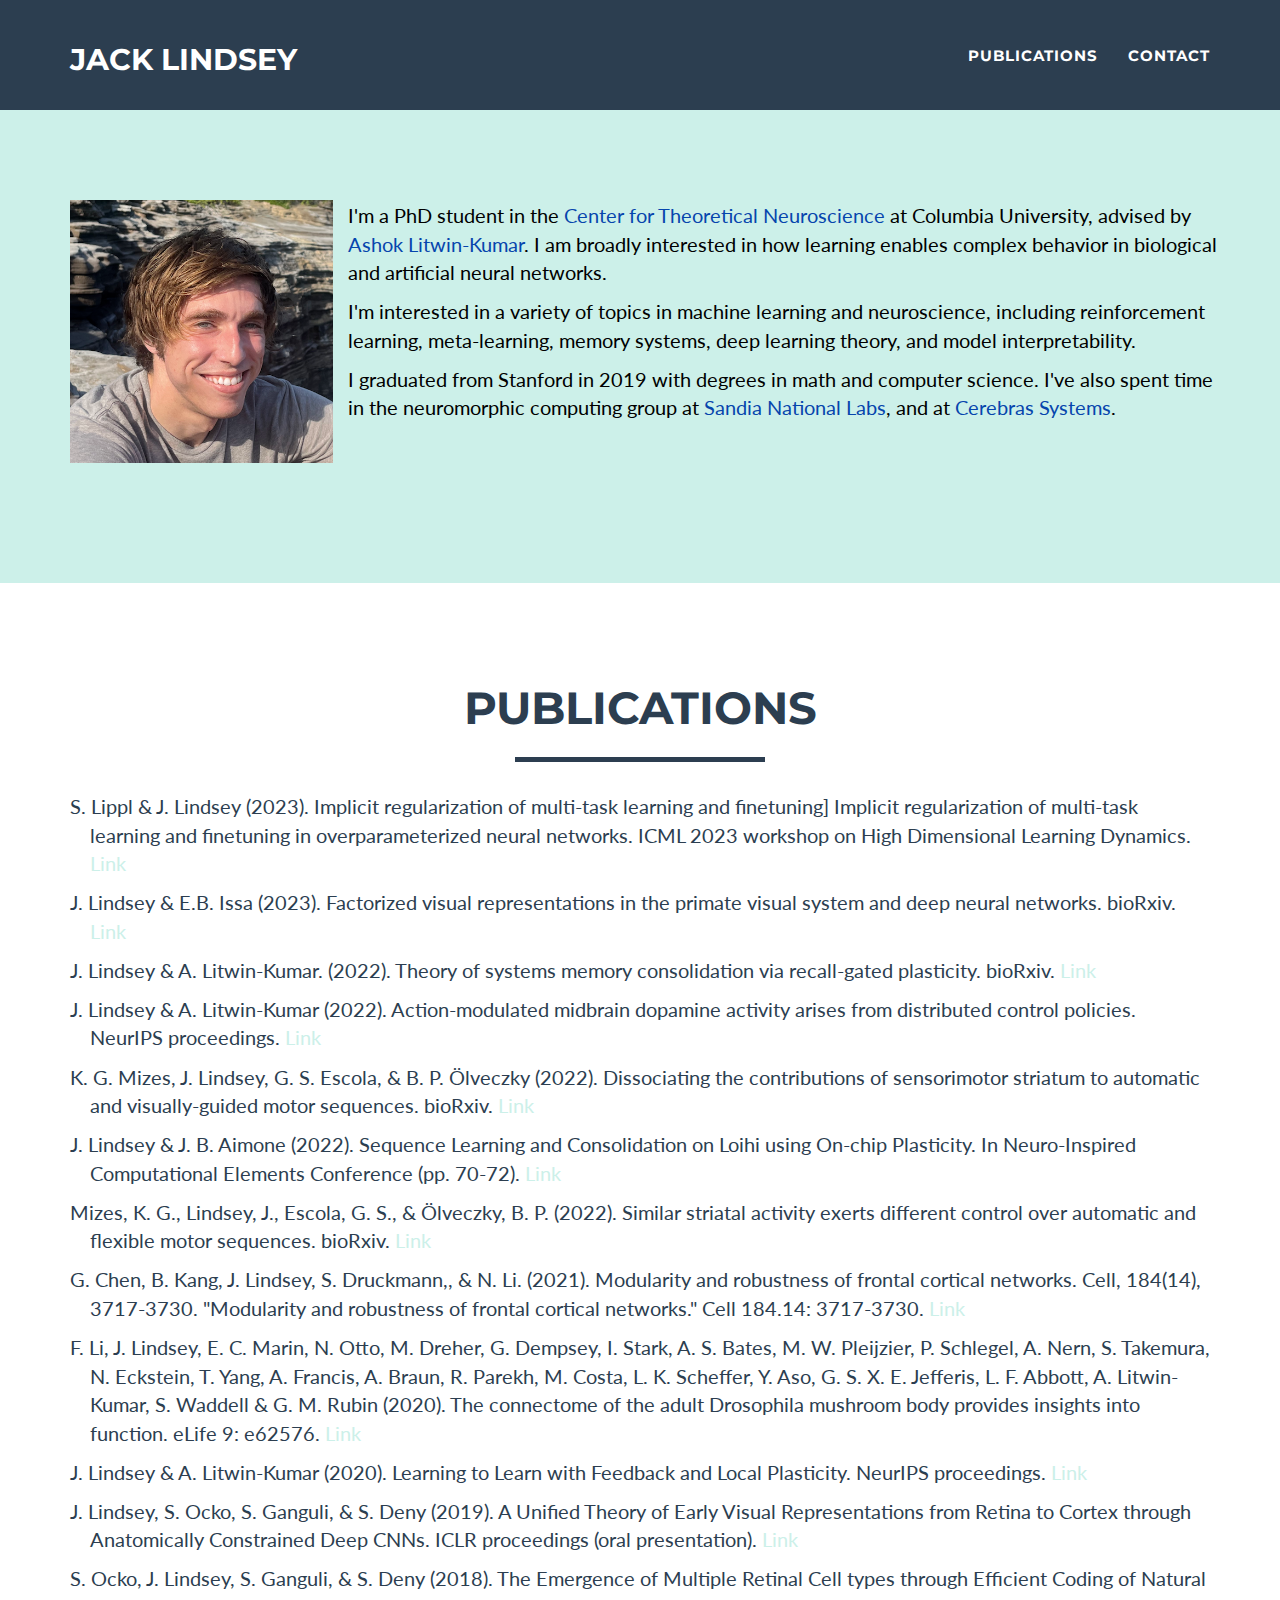
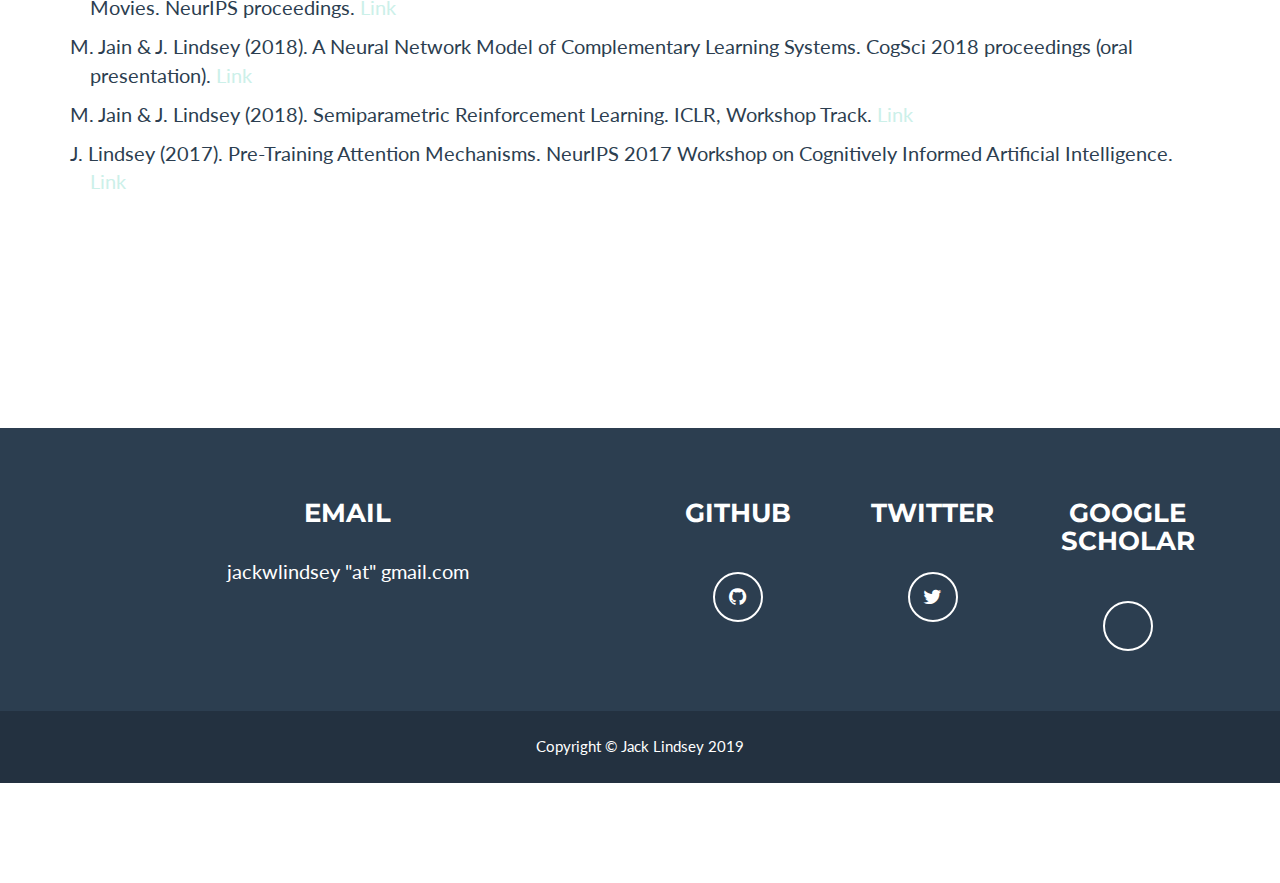
==== index.html @ a4f70179 "Update index.html" ====
<!DOCTYPE html>
<html lang="en">

	
<head>

    <meta charset="utf-8">
    <meta http-equiv="X-UA-Compatible" content="IE=edge">
    <meta name="viewport" content="width=device-width, initial-scale=1">
    <meta name="description" content="">
    <meta name="author" content="">

    <title>Jack Lindsey</title>

    <!-- Bootstrap Core CSS - Uses Bootswatch Flatly Theme: http://bootswatch.com/flatly/ -->
    <link href="css/bootstrap.min.css" rel="stylesheet">

    <!-- Custom CSS -->
    <link href="css/freelancer.css" rel="stylesheet">

    <!-- Custom Fonts -->
    <link href="font-awesome/css/font-awesome.min.css" rel="stylesheet" type="text/css">
    <link href="http://fonts.googleapis.com/css?family=Montserrat:400,700" rel="stylesheet" type="text/css">
    <link href="http://fonts.googleapis.com/css?family=Lato:400,700,400italic,700italic" rel="stylesheet" type="text/css">

    <!-- HTML5 Shim and Respond.js IE8 support of HTML5 elements and media queries -->
    <!-- WARNING: Respond.js doesn't work if you view the page via file:// -->
    <!--[if lt IE 9]>
        <script src="https://oss.maxcdn.com/libs/html5shiv/3.7.0/html5shiv.js"></script>
        <script src="https://oss.maxcdn.com/libs/respond.js/1.4.2/respond.min.js"></script>
    <![endif]-->

</head>

<body id="page-top" class="index">

    <!-- Navigation -->
    <nav class="navbar navbar-default navbar-fixed-top">
        <div class="container">
            <!-- Brand and toggle get grouped for better mobile display -->
            <div class="navbar-header page-scroll">
                <button type="button" class="navbar-toggle" data-toggle="collapse" data-target="#bs-example-navbar-collapse-1">
                    <span class="sr-only">Toggle navigation</span>
                    <span class="icon-bar"></span>
                    <span class="icon-bar"></span>
                    <span class="icon-bar"></span>
                </button>
                <a class="navbar-brand" href="#page-top">Jack Lindsey</a>
            </div>

            <!-- Collect the nav links, forms, and other content for toggling -->
            <div class="collapse navbar-collapse" id="bs-example-navbar-collapse-1">
                <ul class="nav navbar-nav navbar-right">
                    <li class="hidden">
                        <a href="#page-top"></a>
                    </li>
                    <li class="page-scroll">
                        <a href="#research">Publications</a>
                    </li>
                    <li class="page-scroll">
                        <a href="#contact">Contact</a>
                    </li>
                </ul>
            </div>
            <!-- /.navbar-collapse -->
        </div>
        <!-- /.container-fluid -->
    </nav>

    <!-- Header -->
    <header>
        <div class="container">
            <div class="row">
                <div class="col-md-3">
                    <img class="img-responsive" src="img/headshotsmall.png" alt="">
		</div>	
		<div class="col-lg-9">
                    </div>
                        <p style="text-align:left" >  I'm a PhD student in the <a href="https://ctn.zuckermaninstitute.columbia.edu/" style="color:#0645ad;">Center for Theoretical Neuroscience</a> at Columbia University, advised by <a href="http://lk.zuckermaninstitute.columbia.edu/" style="color:#0645ad;"> Ashok Litwin-Kumar</a>.  I am broadly interested in how learning enables complex behavior in biological and artificial neural networks. <br> </p>
			<p style="text-align:left"> I'm interested in a variety of topics in machine learning and neuroscience, including reinforcement learning, meta-learning,  memory systems, deep learning theory, and model interpretability. <br> </p> 
			<p style="text-align:left"> I graduated from Stanford in 2019 with degrees in math and computer science.  I've also spent time in the neuromorphic computing group at <a href="https://www.sandia.gov/" style="color:#0645ad;">Sandia National Labs</a>, and at <a href="https://cerebras.net/" style="color:#0645ad;">Cerebras Systems</a>. </p>
                </div>
            </div>
        </div>

    </header>
    

    <!-- Portfolio Grid Section -->
    
    <div id="research"> </div>
    
    <section id="portfolio">
        <div class="container">
            <div class="row">
                <div class="col-lg-12 text-center">
                    <h2>Publications</h2>
                    <hr class="star-primary">
                </div>
            </div>


            <p style="margin-left: 20px; text-indent: -20px;">
	    S. Lippl & J. Lindsey (2023). Implicit regularization of multi-task learning and finetuning] Implicit regularization of multi-task learning and finetuning in overparameterized neural networks. ICML 2023 workshop on High Dimensional Learning Dynamics.
	   <a href=https://drive.google.com/file/d/1LiekETslGhWySZ1ohkm2okn9PfZDbAas/view>Link</a> </p>
            <p style="margin-left: 20px; text-indent: -20px;">
	    J. Lindsey & E.B. Issa (2023). Factorized visual representations in the primate visual system and deep neural networks. bioRxiv.
	   <a href=https://www.biorxiv.org/content/10.1101/2023.04.22.537916v2>Link</a> </p>
            <p style="margin-left: 20px; text-indent: -20px;">
	    J. Lindsey & A. Litwin-Kumar. (2022). Theory of systems memory consolidation via recall-gated plasticity. bioRxiv.
	   <a href=https://www.biorxiv.org/content/10.1101/2022.12.08.519638v2.abstract>Link</a> </p>
            <p style="margin-left: 20px; text-indent: -20px;">
	    J. Lindsey & A. Litwin-Kumar (2022). Action-modulated midbrain dopamine activity arises from distributed control policies. NeurIPS proceedings.
	   <a href=https://openreview.net/forum?id=2gZccSOY04p>Link</a> </p>
            <p style="margin-left: 20px; text-indent: -20px;">
	    K. G. Mizes, J. Lindsey, G. S. Escola, & B. P. Ölveczky (2022). Dissociating the contributions of sensorimotor striatum to automatic and visually-guided motor sequences. bioRxiv. 
	   <a href=https://www.biorxiv.org/content/10.1101/2022.06.13.495989v2.abstract>Link</a> </p>
            <p style="margin-left: 20px; text-indent: -20px;">
J. Lindsey & J. B. Aimone (2022). Sequence Learning and Consolidation on Loihi using On-chip Plasticity. In Neuro-Inspired Computational Elements Conference (pp. 70-72).
	   <a href=https://dl.acm.org/doi/abs/10.1145/3517343.3517367>Link</a> </p>
            <p style="margin-left: 20px; text-indent: -20px;">
	    Mizes, K. G., Lindsey, J., Escola, G. S., & Ölveczky, B. P. (2022). Similar striatal activity exerts different control over automatic and flexible motor sequences. bioRxiv. 
	   <a href=https://www.biorxiv.org/content/10.1101/2022.06.13.495989v2.abstract>Link</a> </p>  
            <p style="margin-left: 20px; text-indent: -20px;">
	    G. Chen, B. Kang, J. Lindsey, S. Druckmann,, & N. Li. (2021). Modularity and robustness of frontal cortical networks. Cell, 184(14), 3717-3730. "Modularity and robustness of frontal cortical networks." Cell 184.14: 3717-3730. 
	   <a href=https://www.sciencedirect.com/science/article/pii/S0092867421006565>Link</a> </p>    
 	    <p style="margin-left: 20px; text-indent: -20px;">
	    F. Li, J. Lindsey, E. C. Marin, N. Otto, M. Dreher, G. Dempsey, I. Stark, A. S. Bates, M. W. Pleijzier, P. Schlegel, A. Nern, S. Takemura, N. Eckstein, T. Yang, A. Francis, A. Braun, R. Parekh, M. Costa, L. K. Scheffer, Y. Aso, G. S. X. E. Jefferis, L. F. Abbott, A. Litwin-Kumar, S. Waddell & G. M. Rubin (2020). The connectome of the adult Drosophila mushroom body provides insights into function. eLife 9: e62576. 
<a href=https://elifesciences.org/articles/62576>Link</a> </p>
            <p style="margin-left: 20px; text-indent: -20px;">
            J. Lindsey & A. Litwin-Kumar (2020).  Learning to Learn with Feedback and Local Plasticity. NeurIPS proceedings.
		    <a href=https://proceedings.neurips.cc/paper/2020/file/f291e10ec3263bd7724556d62e70e25d-Paper.pdf>Link</a> </p>
	    <p style="margin-left: 20px; text-indent: -20px;">
             J. Lindsey, S. Ocko, S. Ganguli, & S. Deny (2019). A Unified Theory of Early Visual Representations from Retina to Cortex through Anatomically Constrained Deep CNNs.  ICLR proceedings (oral presentation). 
		    <a href=https://openreview.net/pdf?id=S1xq3oR5tQ>Link</a> </p>
            <p style="margin-left: 20px; text-indent: -20px;">
            S. Ocko, J. Lindsey, S. Ganguli, & S. Deny (2018). The Emergence of Multiple Retinal Cell types through Efficient Coding of Natural Movies.  NeurIPS proceedings. 
		    <a href=https://papers.nips.cc/paper/2018/file/d94fd74dcde1aa553be72c1006578b23-Paper.pdf>Link</a>  </p>
            <p style="margin-left: 20px; text-indent: -20px;">
             M. Jain & J. Lindsey (2018). A Neural Network Model of Complementary Learning Systems.   CogSci 2018 proceedings (oral presentation).
		    <a href=http://mindmodeling.org/cogsci2018/papers/0118/0118.pdf>Link</a>  </p>
            <p style="margin-left: 20px; text-indent: -20px;">
            M. Jain & J. Lindsey (2018). Semiparametric Reinforcement Learning.  ICLR, Workshop Track. 
		    <a href=https://openreview.net/pdf?id=B1LRWg1wz>Link</a> </p>
            <p style="margin-left: 20px; text-indent: -20px;">
            J. Lindsey (2017). Pre-Training Attention Mechanisms.  NeurIPS 2017 Workshop on Cognitively Informed Artificial Intelligence.  
		    <a href=https://arxiv.org/abs/1712.05652>Link</a> </p> <br>
            
 
            
            
            

            </section>
    
    
    
    
    
    
    
    
    
    
    




    </section>
    <!-- Contact Section -->
    <section id="contact">
    

    <!-- Footer -->
    <footer class="text-center">
        <div class="footer-above">
            <div class="container">
                <div class="row">
                    <div class="footer-col col-md-6">
                        <h3>Email</h3>
                        <p>jackwlindsey "at" gmail.com</p>
                    </div>
                    <div class="footer-col col-md-2">
                        <h3>Github</h3>
                                <p><a href="http://github.com/jlindsey15" class="btn-social btn-outline"><i class="fa fa-fw fa-github"></i></a></p>
                    </div>

                    <div class="footer-col col-md-2">
                        <h3>Twitter</h3>
                                <p><a href="https://twitter.com/Jack_W_Lindsey" class="btn-social btn-outline"><i class="fa fa-fw fa-twitter"></i></a></p>
                    </div>

                    <div class="footer-col col-md-2">
                        <h3>Google Scholar</h3>
                                <p><a href="https://scholar.google.com/citations?user=CNrQvh4AAAAJ&hl=en&oi=sra" class="btn-social btn-outline"><i class="fa fa-fw fa-google-scholar"></i></a></p>
                    </div>
                </div>
            </div>
        </div>
        <div class="footer-below">
            <div class="container">
                <div class="row">
                    <div class="col-lg-12">
                        Copyright &copy; Jack Lindsey 2019
                    </div>
                </div>
            </div>
        </div>
    </footer>
    </section>

    <!-- Scroll to Top Button (Only visible on small and extra-small screen sizes) -->
    <div class="scroll-top page-scroll visible-xs visible-sm">
        <a class="btn btn-primary" href="#page-top">
            <i class="fa fa-chevron-up"></i>
        </a>
    </div>

    <!-- Portfolio Modals -->
    <div class="portfolio-modal modal fade" id="portfolioModal1" tabindex="-1" role="dialog" aria-hidden="true">
        <div class="modal-content">
            <div class="close-modal" data-dismiss="modal">
                <div class="lr">
                    <div class="rl">
                    </div>
                </div>
            </div>
            <div class="container">
                <div class="row">
                    <div class="col-lg-8 col-lg-offset-2">
                        <div class="modal-body">
                            <h2>Computer Chess</h2>
                            <hr class="star-primary">
                            <img src="img/portfolio/Chess.png" class="img-responsive img-centered" alt="">
                            <p>A computer chess player. The difficulty can be adjusted by setting the time the computer takes for each move. Uses standard techniques for chess AIs (e.g. minimax algorithm with pruning, piece-square tables, etc.) and has been optimized through a repeated genetic algorithm simulation. Rough sense of its playing level: it beats me most games, but I know people who can beat it most games.</p>
                            <div class="row">
                                <div class = "col-sm-4">
                                    <a href="http://jlindsey15.github.io/ComputerChess.zip"><button type="button" class="btn btn-default">Download</button></a>
                                </div>
                                <div class = "col-sm-4">
                                    <a href="http://github.com/jlindsey15/ComputerChess"><button type="button" class="btn btn-default">View Source Code</button></a>
                                </div>
                                <div class = "col-sm-4">
                                    <button type="button" class="btn btn-default" data-dismiss="modal"><i class="fa fa-times"></i> Close</button>
                                </div>

                            </div>
                        </div>
                    </div>
                </div>
            </div>
        </div>
    </div>
    <div class="portfolio-modal modal fade" id="portfolioModal2" tabindex="-1" role="dialog" aria-hidden="true">
        <div class="modal-content">
            <div class="close-modal" data-dismiss="modal">
                <div class="lr">
                    <div class="rl">
                    </div>
                </div>
            </div>
            <div class="container">
                <div class="row">
                    <div class="col-lg-8 col-lg-offset-2">
                        <div class="modal-body">
                            <h2>2D Physics Engine</h2>
                            <hr class="star-primary">
                            <img src="img/portfolio/Physics.png" class="img-responsive img-centered" alt="">
                            <p>A 2D physics simulation program written in Java. Supports collisions between convex polygons and circles, remote attractive/repulsive forces (e.g. universal gravitation), "Earth-style" downward gravitation, springs (damped and simple), and friction. Comes with 6 preconfigured demos of the engine's various capabilities.</p>
                                <div class="row">
                                    <div class = "col-sm-4">
                                        <a href="http://jlindsey15.github.io/PhysicsEngine.zip"><button type="button" class="btn btn-default">Download</button></a>
                                    </div>
                                    <div class = "col-sm-4">
                                        <a href="http://github.com/jlindsey15/PhysicsEngine"><button type="button" class="btn btn-default">View Source Code</button></a>
                                    </div>
                                    <div class = "col-sm-4">
                                        <button type="button" class="btn btn-default" data-dismiss="modal"><i class="fa fa-times"></i> Close</button>
                                    </div>
                                    
                                </div>
                        </div>
                    </div>
                </div>
            </div>
        </div>
    </div>
    <div class="portfolio-modal modal fade" id="portfolioModal3" tabindex="-1" role="dialog" aria-hidden="true">
        <div class="modal-content">
            <div class="close-modal" data-dismiss="modal">
                <div class="lr">
                    <div class="rl">
                    </div>
                </div>
            </div>
            <div class="container">
                <div class="row">
                    <div class="col-lg-8 col-lg-offset-2">
                        <div class="modal-body">
                            <h2>Conductors Simulation</h2>
                            <hr class="star-primary">
                            <img src="img/portfolio/Conductors.png" class="img-responsive img-centered" alt="">
                            <p>Simulates the flow of charges within a conductor. Users can set the charge of the conductor, adjust its shape, and subject it to electric fields produced by external charges. Users can also toggle between viewing the charges particles within the conductor and viewing the charge density along its surface. Can be used to demonstrate various concepts in electromagnetism, including Faraday cages and the fact that charge tends to accumulate at sharp points.</p>
                            <div class="row">
                                <div class = "col-sm-4">
                                    <a href="http://jlindsey15.github.io/ConductorChargeDistribution.zip"><button type="button" class="btn btn-default">Download</button></a>
                                </div>
                                <div class = "col-sm-4">
                                    <a href="http://github.com/jlindsey15/ConductorChargeDistribution"><button type="button" class="btn btn-default">View Source Code</button></a>
                                </div>
                                <div class = "col-sm-4">
                                    <button type="button" class="btn btn-default" data-dismiss="modal"><i class="fa fa-times"></i> Close</button>
                                </div>
                                
                            </div>
                        </div>
                    </div>
                </div>
            </div>
        </div>
    </div>
    <div class="portfolio-modal modal fade" id="portfolioModal4" tabindex="-1" role="dialog" aria-hidden="true">
        <div class="modal-content">
            <div class="close-modal" data-dismiss="modal">
                <div class="lr">
                    <div class="rl">
                    </div>
                </div>
            </div>
            <div class="container">
                <div class="row">
                    <div class="col-lg-8 col-lg-offset-2">
                        <div class="modal-body">
                            <h2>Trendify KnowledgeBase</h2>
                            <hr class="star-primary">
                            <img src="img/portfolio/Trendify.png" class="img-responsive img-centered" alt="">
                            <p>A web application build using Telescope / Meteor that displays and ranks user-inputted entries to the Trendify "Knowldgebase" (essentially a list of relevant resources for Trendify's clients).</p>
                            <div class="row">
                                <div class = "col-sm-6">
                                    <a href="http://www.trendify.io"><button type="button" class="btn btn-default">View Site</button></a>
                                </div>
                                <div class = "col-sm-6">
                                    <button type="button" class="btn btn-default" data-dismiss="modal"><i class="fa fa-times"></i> Close</button>
                                </div>
                                
                            </div>
                        </div>
                    </div>
                </div>
            </div>
        </div>
    </div>
    <div class="portfolio-modal modal fade" id="portfolioModal5" tabindex="-1" role="dialog" aria-hidden="true">
        <div class="modal-content">
            <div class="close-modal" data-dismiss="modal">
                <div class="lr">
                    <div class="rl">
                    </div>
                </div>
            </div>
            <div class="container">
                <div class="row">
                    <div class="col-lg-8 col-lg-offset-2">
                        <div class="modal-body">
                            <h2>3D Combat Billiards</h2>
                            <hr class="star-primary">
                            <img src="img/portfolio/SCB.png" class="img-responsive img-centered" alt="">
                            <p>A multiplayer 3D flying/combat game written in java. Graphics courtesy of LWJGL. Can be played by computers connected to the same network. Incorporates a simple 3D physics engine, multi-thread programming on the client side, some basic networking, and quaternion-based flight mechanics.</p>
                            <div class="row">
                                <div class = "col-sm-4">
                                    <a href="http://jlindsey15.github.io/SCB.zip"><button type="button" class="btn btn-default">Download</button></a>
                                </div>
                                <div class = "col-sm-4">
                                    <a href="http://github.com/jlindsey15/SpaceCombatBilliards"><button type="button" class="btn btn-default">View Source Code</button></a>
                                </div>
                                <div class = "col-sm-4">
                                    <button type="button" class="btn btn-default" data-dismiss="modal"><i class="fa fa-times"></i> Close</button>
                                </div>
                                
                            </div>
                        </div>
                    </div>
                </div>
            </div>
        </div>
    </div>
    <div class="portfolio-modal modal fade" id="portfolioModal6" tabindex="-1" role="dialog" aria-hidden="true">
        <div class="modal-content">
            <div class="close-modal" data-dismiss="modal">
                <div class="lr">
                    <div class="rl">
                    </div>
                </div>
            </div>
            <div class="container">
                <div class="row">
                    <div class="col-lg-8 col-lg-offset-2">
                        <div class="modal-body">
                            <h2>Logic Circuits</h2>
                            <hr class="star-primary">
                            <img src="img/portfolio/Logic.png" class="img-responsive img-centered" alt="">
                            <p>A GUI application that enables logic circuit simulation. By default, supports 'and,' 'or,' and 'not' gates. Allows user-defined gates to be saved and loaded as "black boxes," which enables arbitrarily complex simulations. Entire circuits can also be saved to and loaded from a file.</p>
                            <div class="row">
                                <div class = "col-sm-4">
                                    <a href="http://jlindsey15.github.io/LogicCircuits.zip"><button type="button" class="btn btn-default">Download</button></a>
                                </div>
                                <div class = "col-sm-4">
                                    <a href="http://github.com/jlindsey15/LogicCircuits"><button type="button" class="btn btn-default">View Source Code</button></a>
                                </div>
                                <div class = "col-sm-4">
                                    <button type="button" class="btn btn-default" data-dismiss="modal"><i class="fa fa-times"></i> Close</button>
                                </div>
                                
                            </div>
                        </div>
                    </div>
                </div>
            </div>
        </div>
    </div>
    <div class="portfolio-modal modal fade" id="portfolioModal7" tabindex="-1" role="dialog" aria-hidden="true">
        <div class="modal-content">
            <div class="close-modal" data-dismiss="modal">
                <div class="lr">
                    <div class="rl">
                    </div>
                </div>
            </div>
            <div class="container">
                <div class="row">
                    <div class="col-lg-8 col-lg-offset-2">
                        <div class="modal-body">
                            <h2>Flashcard Revolution</h2>
                            <hr class="star-primary">
                            <img src="img/portfolio/FR.png" class="img-responsive img-centered" alt="">
                                <p>A simple GUI application that allows users to create digital "flashcards" and use them to study. Flashcards can be tagged and saved to / loaded from files.  Provides some simple statistics on the user's historical performance.</p>
                                <div class="row">
                                    <div class = "col-sm-4">
                                        <a href="http://http://jlindsey15.github.io/FlashcardRevolution.zip"><button type="button" class="btn btn-default">Download</button></a>
                                    </div>
                                    <div class = "col-sm-4">
                                        <a href="http://github.com/jlindsey15/FlashcardRevolution"><button type="button" class="btn btn-default">View Source Code</button></a>
                                    </div>
                                    <div class = "col-sm-4">
                                        <button type="button" class="btn btn-default" data-dismiss="modal"><i class="fa fa-times"></i> Close</button>
                                    </div>
                                    
                                </div>
                                </div>
                    </div>
                </div>
            </div>
        </div>
    </div>
    <div class="portfolio-modal modal fade" id="portfolioModal8" tabindex="-1" role="dialog" aria-hidden="true">
        <div class="modal-content">
            <div class="close-modal" data-dismiss="modal">
                <div class="lr">
                    <div class="rl">
                    </div>
                </div>
            </div>
            <div class="container">
                <div class="row">
                    <div class="col-lg-8 col-lg-offset-2">
                        <div class="modal-body">
                            <h2>Great Expectations Quiz</h2>
                            <hr class="star-primary">
                            <img src="img/portfolio/GE.png" class="img-responsive img-centered" alt="">
                                <p>My first ever programming project (from back in 9th grade)! A program that presents the user with a series of scenarios and then purports to tell him/her which character from Great Expectations he/she most closely resembles.  Warning: the program is more frank than it is accurate.  Be prepared to have your feelings hurt.</p>
                                <div class="row">
                                    <div class = "col-sm-4">
                                        <a href="http://jlindsey15.github.io/GreatExpectationsQuiz.zip"><button type="button" class="btn btn-default">Download</button></a>
                                    </div>
                                    <div class = "col-sm-4">
                                        <a href="http://github.com/jlindsey15/GreatExpectationsQuiz"><button type="button" class="btn btn-default">View Source Code</button></a>
                                    </div>
                                    <div class = "col-sm-4">
                                        <button type="button" class="btn btn-default" data-dismiss="modal"><i class="fa fa-times"></i> Close</button>
                                    </div>
                                    
                                </div>
                                </div>
                    </div>
                </div>
            </div>
        </div>
    </div>
    <div class="portfolio-modal modal fade" id="portfolioModal9" tabindex="-1" role="dialog" aria-hidden="true">
        <div class="modal-content">
            <div class="close-modal" data-dismiss="modal">
                <div class="lr">
                    <div class="rl">
                    </div>
                </div>
            </div>
            <div class="container">
                <div class="row">
                    <div class="col-lg-8 col-lg-offset-2">
                        <div class="modal-body">
                            <h2>Chat Bot</h2>
                            <hr class="star-primary">
                            <img src="img/portfolio/Chatbot.png" class="img-responsive img-centered" alt="">
                                <p>A limited and unfinished/unpolished experiment with natural language processing, powered by OpenNLP and WordNet. It can process simple statements (e.g. "Helen likes big dogs") and then respond to some simple, related questions (e.g. "What does Jim like?").  Warning: only understands stilted (and sometimes incorrect) grammar!</p>
                                <div class="row">
                                    <div class = "col-sm-6">
                                        <a href="http://github.com/jlindsey15/Chatbot"><button type="button" class="btn btn-default">View Source Code</button></a>
                                    </div>
                                    <div class = "col-sm-6">
                                        <button type="button" class="btn btn-default" data-dismiss="modal"><i class="fa fa-times"></i> Close</button>
                                    </div>
                                    
                                </div>
                                </div>
                    </div>
                </div>
            </div>
        </div>
    </div>
    <div class="portfolio-modal modal fade" id="portfolioModal10" tabindex="-1" role="dialog" aria-hidden="true">
        <div class="modal-content">
            <div class="close-modal" data-dismiss="modal">
                <div class="lr">
                    <div class="rl">
                    </div>
                </div>
            </div>
            <div class="container">
                <div class="row">
                    <div class="col-lg-8 col-lg-offset-2">
                        <div class="modal-body">
                            <h2>InfoSnap Automated Tests</h2>
                            <hr class="star-primary">
                            <img src="img/portfolio/InfoSnap.png" class="img-responsive img-centered" alt="">
                                <p>Proprietary automated testing software developed for InfoSnap, a company that facilitates the process of registration and enrollment management for schools.  Used a Python scripts, Selenium, and SauceLabs to automatically test updates to InfoSnap's web forms on all major browser/OS combinations.</p>
                                        <button type="button" class="btn btn-default" data-dismiss="modal"><i class="fa fa-times"></i> Close</button>
                                    
                                </div>
                                </div>
                    </div>
                </div>
            </div>
        </div>
    </div>
    
    
    <div class="portfolio-modal modal fade" id="portfolioModal12" tabindex="-1" role="dialog" aria-hidden="true">
        <div class="modal-content">
            <div class="close-modal" data-dismiss="modal">
                <div class="lr">
                    <div class="rl">
                    </div>
                </div>
            </div>
            <div class="container">
                <div class="row">
                    <div class="col-lg-8 col-lg-offset-2">
                        <div class="modal-body">
                            <h2>Recurrent Attention Model</h2>
                            <hr class="star-primary">
                            <img src="img/portfolio/Counting.png" class="img-responsive img-centered" alt="">
                                <p>Performs image classification by sequentially selecting and processing small "glimpse" windows from the image.  Attention mechanism is non-differentiable and thus must be trained using reinforcement learning -- specifically, the REINFORCE algorithm.  Based on the architecture described in "Recurrent Models of Visual Attention" (Mnih et al., 2014). Model implemented in TensorFlow. </p>
                                <div class="row">
                                    <div class = "col-sm-4">
                                        <a href="https://papers.nips.cc/paper/5542-recurrent-models-of-visual-attention.pdf"><button type="button" class="btn btn-default">Original Paper</button></a>
                                    </div>
                                    
                                    
                                    <div class = "col-sm-4">
                                        <a href="http://github.com/jlindsey15/RAM"><button type="button" class="btn btn-default">Code</button></a>
                                    </div>
                                    
                                    <div class = "col-sm-4">
                                        <button type="button" class="btn btn-default" data-dismiss="modal"><i class="fa fa-times"></i> Close</button>
                                    </div>
                                    
                                </div>
                                
                                </div>
                    </div>
                </div>
            </div>
        </div>
    </div>
    </div>
    
    
    <div class="portfolio-modal modal fade" id="portfolioModal17" tabindex="-1" role="dialog" aria-hidden="true">
        <div class="modal-content">
            <div class="close-modal" data-dismiss="modal">
                <div class="lr">
                    <div class="rl">
                    </div>
                </div>
            </div>
            <div class="container">
                <div class="row">
                    <div class="col-lg-8 col-lg-offset-2">
                        <div class="modal-body">
                            <h2>Autoencoding with Adversarial Networks</h2>
                            <hr class="star-primary">
                            <img src="img/portfolio/Counting.png" class="img-responsive img-centered" alt="">
                                <p> Variational autoencoder using a similarity metric learned by a generative adversarial network.  Based on the architecture described in "Autoencoding beyond pixels using a learned similarity metric" (Larsen et al., 2016). Model implemented in TensorFlow.  </p>
                                <div class="row">
                                    <div class = "col-sm-4">
                                        <a href="https://arxiv.org/pdf/1512.09300.pdf"><button type="button" class="btn btn-default">Original Paper</button></a>
                                    </div>
                                    
                                    
                                    <div class = "col-sm-4">
                                        <a href="http://github.com/jlindsey15/VAEGAN"><button type="button" class="btn btn-default">Code</button></a>
                                    </div>
                                    
                                    <div class = "col-sm-4">
                                        <button type="button" class="btn btn-default" data-dismiss="modal"><i class="fa fa-times"></i> Close</button>
                                    </div>
                                    
                                </div>
                                
                                </div>
                    </div>
                </div>
            </div>
        </div>
    </div>
    </div>
    
    
    <div class="portfolio-modal modal fade" id="portfolioModal13" tabindex="-1" role="dialog" aria-hidden="true">
        <div class="modal-content">
            <div class="close-modal" data-dismiss="modal">
                <div class="lr">
                    <div class="rl">
                    </div>
                </div>
            </div>
            <div class="container">
                <div class="row">
                    <div class="col-lg-8 col-lg-offset-2">
                        <div class="modal-body">
                            <h2>Semantic Cognition</h2>
                            <hr class="star-primary">
                            <!--<img src="img/portfolio/Semantic.png" class="img-responsive img-centered" alt="">-->
                                <p>Trains a feedforward network to answer questions about whether certain subjects (e.g. "canary") have certain properties (e.g. "can fly").  After this training, performs hierarchical clustering on the subjects based on their similarity in network's feature space, revealing the formation of abstract categorizations.  Written in MATLAB, from scratch.  Based on the model described in "The Parallel Distributed Processing Approach to Semantic Cognition" (McClelland and Rogers, 2003).</p>
                                <div class="row">
                                    <div class = "col-sm-4">
                                        <a href="http://stanford.edu/~jlmcc/papers/McCRogers03.pdf"><button type="button" class="btn btn-default">Original Paper</button></a>
                                    </div>
                                    <div class = "col-sm-4">
                                        <a href="http://github.com/jlindsey15/SemanticCog"><button type="button" class="btn btn-default">View Source Code</button></a>
                                    </div>
                                    <div class = "col-sm-4">
                                        <button type="button" class="btn btn-default" data-dismiss="modal"><i class="fa fa-times"></i> Close</button>
                                    </div>
                                    
                                </div>
                                
                                </div>
                    </div>
                </div>
            </div>
        </div>
    </div>
    </div>
    
    
    <div class="portfolio-modal modal fade" id="portfolioModal14" tabindex="-1" role="dialog" aria-hidden="true">
        <div class="modal-content">
            <div class="close-modal" data-dismiss="modal">
                <div class="lr">
                    <div class="rl">
                    </div>
                </div>
            </div>
            <div class="container">
                <div class="row">
                    <div class="col-lg-8 col-lg-offset-2">
                        <div class="modal-body">
                            <h2>Recurrent Backpropagation</h2>
                            <hr class="star-primary">
                            <img src="img/portfolio/RBP.png" class="img-responsive img-centered" alt="">
                                <p>Implements backpropagation in a recurrent neural network.  Written in MATLAB, from scratch.  For educational purposes!</p>
                                <div class="row">
                                    <div class = "col-sm-6">
                                        <a href="http://github.com/jlindsey15/RecurrentBackProp"><button type="button" class="btn btn-default">View Source Code</button></a>
                                    </div>
                                    <div class = "col-sm-6">
                                        <button type="button" class="btn btn-default" data-dismiss="modal"><i class="fa fa-times"></i> Close</button>
                                    </div>
                                    
                                </div>
                                
                                </div>
                    </div>
                </div>
            </div>
        </div>
    </div>
    </div>
    
    <div class="portfolio-modal modal fade" id="portfolioModal15" tabindex="-1" role="dialog" aria-hidden="true">
        <div class="modal-content">
            <div class="close-modal" data-dismiss="modal">
                <div class="lr">
                    <div class="rl">
                    </div>
                </div>
            </div>
            <div class="container">
                <div class="row">
                    <div class="col-lg-8 col-lg-offset-2">
                        <div class="modal-body">
                            <h2>Continuous Q Learning</h2>
                            <hr class="star-primary">
                            <!--<img src="img/portfolio/ContinuousQ.png" class="img-responsive img-centered" alt="">-->
                                <p>General-purpose algorithm for reinforcement learning in environments with continuous action spaces.  Compatible with the MuJoCo environments in the OpenAI Gym.  Based on the "Normalized Advantage Functions" algorithm", described in "Continuous Deep Q-Learning with Model-based Acceleration" (Gu et al., 2016).</p>
                                <div class="row">
                                    <div class = "col-sm-4">
                                        <a href="https://arxiv.org/pdf/1603.00748.pdf"><button type="button" class="btn btn-default">Original Paper</button></a>
                                    </div>
                                    <div class = "col-sm-4">
                                        <a href="http://github.com/jlindsey15/ContinuousQLearning"><button type="button" class="btn btn-default">View Source Code</button></a>
                                    </div>
                                    <div class = "col-sm-4">
                                        <button type="button" class="btn btn-default" data-dismiss="modal"><i class="fa fa-times"></i> Close</button>
                                    </div>
                                    
                                </div>
                                
                                </div>
                    </div>
                </div>
            </div>
        </div>
    </div>
    </div>
    
    <div class="portfolio-modal modal fade" id="portfolioModal16" tabindex="-1" role="dialog" aria-hidden="true">
        <div class="modal-content">
            <div class="close-modal" data-dismiss="modal">
                <div class="lr">
                    <div class="rl">
                    </div>
                </div>
            </div>
            <div class="container">
                <div class="row">
                    <div class="col-lg-8 col-lg-offset-2">
                        <div class="modal-body">
                            <h2>Pre-training Attention Mechanisms</h2>
                            <hr class="star-primary">
                            <img src="img/portfolio/PreTrain.png" class="img-responsive img-centered" alt="">
                                <p>Presented at the NIPS 2017 Workshop on Cognitively Informed Artificial Intelligence.
                                Recurrent neural networks with differentiable attention mechanisms have had
                                success in generative and classification tasks. We show that the classification
                                performance of such models can be enhanced by guiding a randomly initialized
                                model to attend to salient regions of the input in early training iterations. We further
                                show that, if explicit heuristics for guidance are unavailable, a model that is pretrained
                                on an unsupervised reconstruction task can discover good attention policies
                                without supervision. We demonstrate that increased efficiency of the attention
                                mechanism itself contributes to these performance improvements. Based on these
                                insights, we introduce bootstrapped glimpse mimicking, a simple, theoretically
                                task-general method of more effectively training attention models. Our work draws
                                inspiration from and parallels results on human learning of attention.</p>
                                <div class="row">
                                    <div class = "col-sm-4">
                                        <a href="https://arxiv.org/pdf/1712.05652.pdf"><button type="button" class="btn btn-default">Paper</button></a>
                                    </div>
                                    <div class = "col-sm-4">
                                        <a href="http://github.com/jlindsey15/DRAM"><button type="button" class="btn btn-default">View Source Code</button></a>
                                    </div>
                                    <div class = "col-sm-4">
                                        <button type="button" class="btn btn-default" data-dismiss="modal"><i class="fa fa-times"></i> Close</button>
                                    </div>
                                    
                                </div>
                                
                                </div>
                    </div>
                </div>
            </div>
        </div>
    </div>
    </div>
    
    <div class="portfolio-modal modal fade" id="portfolioModal16" tabindex="-1" role="dialog" aria-hidden="true">
        <div class="modal-content">
            <div class="close-modal" data-dismiss="modal">
                <div class="lr">
                    <div class="rl">
                    </div>
                </div>
            </div>
            <div class="container">
                <div class="row">
                    <div class="col-lg-8 col-lg-offset-2">
                        <div class="modal-body">
                            <h2>Pre-training Attention Mechanisms</h2>
                            <hr class="star-primary">
                            <img src="img/portfolio/PreTrain.png" class="img-responsive img-centered" alt="">
                                <p>Recurrent neural networks with differentiable attention mechanisms have had
                                success in generative and classification tasks. We show that the classification
                                performance of such models can be enhanced by guiding a randomly initialized
                                model to attend to salient regions of the input in early training iterations. We further
                                show that, if explicit heuristics for guidance are unavailable, a model that is pretrained
                                on an unsupervised reconstruction task can discover good attention policies
                                without supervision. We demonstrate that increased efficiency of the attention
                                mechanism itself contributes to these performance improvements. Based on these
                                insights, we introduce bootstrapped glimpse mimicking, a simple, theoretically
                                task-general method of more effectively training attention models. Our work draws
                                inspiration from and parallels results on human learning of attention.</p>
                                <div class="row">
                                    <div class = "col-sm-4">
                                        <a href="https://arxiv.org/pdf/1712.05652.pdf"><button type="button" class="btn btn-default">Paper</button></a>
                                    </div>
                                    <div class = "col-sm-4">
                                        <a href="http://github.com/jlindsey15/DRAM"><button type="button" class="btn btn-default">View Source Code</button></a>
                                    </div>
                                    <div class = "col-sm-4">
                                        <button type="button" class="btn btn-default" data-dismiss="modal"><i class="fa fa-times"></i> Close</button>
                                    </div>
                                    
                                </div>
                                
                                </div>
                    </div>
                </div>
            </div>
        </div>
    </div>
    </div>
    
    <div class="portfolio-modal modal fade" id="portfolioModal88" tabindex="-1" role="dialog" aria-hidden="true">
        <div class="modal-content">
            <div class="close-modal" data-dismiss="modal">
                <div class="lr">
                    <div class="rl">
                    </div>
                </div>
            </div>
            <div class="container">
                <div class="row">
                    <div class="col-lg-8 col-lg-offset-2">
                        <div class="modal-body">
                            <h2>Models of the Retina</h2>
                            <hr class="star-primary">
                            <img src="img/portfolio/Retina.png" class="img-responsive img-centered" alt="">
                                <p>Analysis of the computational constraints that give rise to the distinctive receptive field patterns in the retina.  In progress.</p>
                                <div class="row">
                                    <div class = "col-sm-4">
                                        <button type="button" class="btn btn-default" data-dismiss="modal"><i class="fa fa-times"></i> Close</button>
                                    </div>
                                    
                                </div>
                                
                                </div>
                    </div>
                </div>
            </div>
        </div>
    </div>
    </div>
    
    <div class="portfolio-modal modal fade" id="portfolioModal11" tabindex="-1" role="dialog" aria-hidden="true">
        <div class="modal-content">
            <div class="close-modal" data-dismiss="modal">
                <div class="lr">
                    <div class="rl">
                    </div>
                </div>
            </div>
            <div class="container">
                <div class="row">
                    <div class="col-lg-8 col-lg-offset-2">
                        <div class="modal-body">
                            <h2>3D Printed Rover Bot</h2>
                            <hr class="star-primary">
                            <img src="img/portfolio/roverbot.png" class="img-responsive img-centered" alt="">
                                <p>A 3D printed robot created using the MakerBot printer.  Contains an
                                ultrasonic sensor on the front that allows it to detect nearby objects.
                                I've programmed it to find the nearest object, approach it, and snap
                                menacingly with its claws.  See it in action <a href=https://www.youtube.com/watch?v=Nxc3EnXpS9E&feature=youtu.be>here.</a></p>
                                <div class="row">
                                    <div class = "col-sm-4">
                                        <a href="http://www.thingiverse.com/thing:941469"><button type="button" class="btn btn-default">View Hardware Files</button></a>
                                    </div>
                                    <div class = "col-sm-4">
                                        <a href="http://github.com/jlindsey15/RoverBot"><button type="button" class="btn btn-default">View Source Code</button></a>
                                    </div>
                                    <div class = "col-sm-4">
                                        <button type="button" class="btn btn-default" data-dismiss="modal"><i class="fa fa-times"></i> Close</button>
                                    </div>
                                    
                                </div>
                    </div>
                </div>
            </div>
        </div>
    </div>
    </div>

    <!-- jQuery -->
    <script src="js/jquery.js"></script>

    <!-- Bootstrap Core JavaScript -->
    <script src="js/bootstrap.min.js"></script>

    <!-- Plugin JavaScript -->
    <script src="http://cdnjs.cloudflare.com/ajax/libs/jquery-easing/1.3/jquery.easing.min.js"></script>
    <script src="js/classie.js"></script>
    <script src="js/cbpAnimatedHeader.js"></script>

    <!-- Contact Form JavaScript -->
    <script src="js/jqBootstrapValidation.js"></script>
    <script src="js/contact_me.js"></script>

    <!-- Custom Theme JavaScript -->
    <script src="js/freelancer.js"></script>

</body>

</html>
---- css/freelancer.css ----
/*!
 * Start Bootstrap - Freelancer Bootstrap Theme (http://startbootstrap.com)
 * Code licensed under the Apache License v2.0.
 * For details, see http://www.apache.org/licenses/LICENSE-2.0.
 */

body {
    overflow-x: hidden;
}

p {
    font-size: 20px;
}

p.small {
    font-size: 16px;
}

a,
a:hover,
a:focus,
a:active,
a.active {
    outline: 0;
    color: #ccf0e9;
}

h1,
h2,
h3,
h4,
h5,
h6 {
    text-transform: uppercase;
    font-family: Montserrat,"Helvetica Neue",Helvetica,Arial,sans-serif;
    font-weight: 700;
}

hr.star-light,
hr.star-primary {
    margin: 25px auto 30px;
    padding: 0;
    max-width: 250px;
    border: 0;
    border-top: solid 5px;
    text-align: center;
}

hr.star-light:after,
hr.star-primary:after {
    content: "\f005";
    display: inline-block;
    position: relative;
    top: -.8em;
    padding: 0 .25em;
    font-family: FontAwesome;
    font-size: 2em;
}

hr.star-light {
    border-color: #000;
}

hr.star-light:after {
    color: #000;
    background-color: #ccf0e9;
}

hr.star-primary {
    border-color: #2c3e50;
}

hr.star-primary:after {
    color: #2c3e50;
    background-color: #000;
}

.img-centered {
    margin: 0 auto;
}

header {
    text-align: center;
    color: #000;
    background: #ccf0e9;
}

header .container {
    padding-top: 100px;
    padding-bottom: 50px;
}

header img {
    display: block;
    margin: 0 auto 20px;
}

header .intro-text .name {
    display: block;
    text-transform: uppercase;
    font-family: Montserrat,"Helvetica Neue",Helvetica,Arial,sans-serif;
    font-size: 2em;
    font-weight: 700;
}

header .intro-text .skills {
    font-size: 1.25em;
    font-weight: 300;
}

@media(min-width:768px) {
    header .container {
        padding-top: 200px;
        padding-bottom: 100px;
    }

    header .intro-text .name {
        font-size: 4.75em;
    }

    header .intro-text .skills {
        font-size: 1.75em;
    }
}

@media(min-width:768px) {
    .navbar-fixed-top {
        padding: 25px 0;
        -webkit-transition: padding .3s;
        -moz-transition: padding .3s;
        transition: padding .3s;
    }

    .navbar-fixed-top .navbar-brand {
        font-size: 2em;
        -webkit-transition: all .3s;
        -moz-transition: all .3s;
        transition: all .3s;
    }

    .navbar-fixed-top.navbar-shrink {
        padding: 10px 0;
    }

    .navbar-fixed-top.navbar-shrink .navbar-brand {
        font-size: 1.5em;
    }
}

.navbar {
    text-transform: uppercase;
    font-family: Montserrat,"Helvetica Neue",Helvetica,Arial,sans-serif;
    font-weight: 700;
}

.navbar a:focus {
    outline: 0;
}

.navbar .navbar-nav {
    letter-spacing: 1px;
}

.navbar .navbar-nav li a:focus {
    outline: 0;
}

.navbar-default,
.navbar-inverse {
    border: 0;
}

section {
    padding: 100px 0;
}

section h2 {
    margin: 0;
    font-size: 3em;
}

section.success {
    color: #000;
    background: #ccf0e9;
}

section.success a,
section.success a:hover,
section.success a:focus,
section.success a:active,
section.success a.active {
    outline: 0;
    color: #2c3e50;
}

@media(max-width:767px) {
    section {
        padding: 75px 0;
    }

    section.first {
        padding-top: 75px;
    }
}

#portfolio .portfolio-item {
    right: 0;
    margin: 0 0 15px;
}

#portfolio .portfolio-item .portfolio-link {
    display: block;
    position: relative;
    margin: 0 auto;
    max-width: 400px;
}

#portfolio .portfolio-item .portfolio-link .caption {
    position: absolute;
    width: 100%;
    height: 100%;
    opacity: 0;
    background: rgba(24,188,156,.9);
    -webkit-transition: all ease .5s;
    -moz-transition: all ease .5s;
    transition: all ease .5s;
}

#portfolio .portfolio-item .portfolio-link .caption:hover {
    opacity: 1;
}

#portfolio .portfolio-item .portfolio-link .caption .caption-content {
    position: absolute;
    top: 50%;
    width: 100%;
    height: 20px;
    margin-top: -12px;
    text-align: center;
    font-size: 20px;
    color: #fff;
}

#portfolio .portfolio-item .portfolio-link .caption .caption-content i {
    margin-top: -12px;
}

#portfolio .portfolio-item .portfolio-link .caption .caption-content h3,
#portfolio .portfolio-item .portfolio-link .caption .caption-content h4 {
    margin: 0;
}

#portfolio * {
    z-index: 2;
}

@media(min-width:767px) {
    #portfolio .portfolio-item {
        margin: 0 0 30px;
    }
}

.btn-outline {
    margin-top: 15px;
    border: solid 2px #fff;
    font-size: 20px;
    color: #fff;
    background: 0 0;
    transition: all .3s ease-in-out;
}

.btn-outline:hover,
.btn-outline:focus,
.btn-outline:active,
.btn-outline.active {
    border: solid 2px #fff;
    color: #ccf0e9;
    background: #fff;
}

.floating-label-form-group {
    position: relative;
    margin-bottom: 0;
    padding-bottom: .5em;
    border-bottom: 1px solid #eee;
}

.floating-label-form-group input,
.floating-label-form-group textarea {
    z-index: 1;
    position: relative;
    padding-right: 0;
    padding-left: 0;
    border: 0;
    border-radius: 0;
    font-size: 1.5em;
    background: 0 0;
    box-shadow: none!important;
    resize: none;
}

.floating-label-form-group label {
    display: block;
    z-index: 0;
    position: relative;
    top: 2em;
    margin: 0;
    font-size: .85em;
    line-height: 1.764705882em;
    vertical-align: middle;
    vertical-align: baseline;
    opacity: 0;
    -webkit-transition: top .3s ease,opacity .3s ease;
    -moz-transition: top .3s ease,opacity .3s ease;
    -ms-transition: top .3s ease,opacity .3s ease;
    transition: top .3s ease,opacity .3s ease;
}

.floating-label-form-group::not(:first-child) {
    padding-left: 14px;
    border-left: 1px solid #eee;
}

.floating-label-form-group-with-value label {
    top: 0;
    opacity: 1;
}

.floating-label-form-group-with-focus label {
    color: #ccf0e9;
}

form .row:first-child .floating-label-form-group {
    border-top: 1px solid #eee;
}

footer {
    color: #fff;
}

footer h3 {
    margin-bottom: 30px;
}

footer .footer-above {
    padding-top: 50px;
    background-color: #2c3e50;
}

footer .footer-col {
    margin-bottom: 50px;
}

footer .footer-below {
    padding: 25px 0;
    background-color: #233140;
}

.btn-social {
    display: inline-block;
    width: 50px;
    height: 50px;
    border: 2px solid #fff;
    border-radius: 100%;
    text-align: center;
    font-size: 20px;
    line-height: 45px;
}

.btn:focus,
.btn:active,
.btn.active {
    outline: 0;
}

.scroll-top {
    z-index: 1049;
    position: fixed;
    right: 2%;
    bottom: 2%;
    width: 50px;
    height: 50px;
}

.scroll-top .btn {
    width: 50px;
    height: 50px;
    border-radius: 100%;
    font-size: 20px;
    line-height: 28px;
}

.scroll-top .btn:focus {
    outline: 0;
}

.portfolio-modal .modal-content {
    padding: 100px 0;
    min-height: 100%;
    border: 0;
    border-radius: 0;
    text-align: center;
    background-clip: border-box;
    -webkit-box-shadow: none;
    box-shadow: none;
}

.portfolio-modal .modal-content h2 {
    margin: 0;
    font-size: 3em;
}

.portfolio-modal .modal-content img {
    margin-bottom: 30px;
}

.portfolio-modal .modal-content .item-details {
    margin: 30px 0;
}

.portfolio-modal .close-modal {
    position: absolute;
    top: 25px;
    right: 25px;
    width: 75px;
    height: 75px;
    background-color: transparent;
    cursor: pointer;
}

.portfolio-modal .close-modal:hover {
    opacity: .3;
}

.portfolio-modal .close-modal .lr {
    z-index: 1051;
    width: 1px;
    height: 75px;
    margin-left: 35px;
    background-color: #2c3e50;
    -webkit-transform: rotate(45deg);
    -ms-transform: rotate(45deg);
    transform: rotate(45deg);
}

.portfolio-modal .close-modal .lr .rl {
    z-index: 1052;
    width: 1px;
    height: 75px;
    background-color: #2c3e50;
    -webkit-transform: rotate(90deg);
    -ms-transform: rotate(90deg);
    transform: rotate(90deg);
}

.portfolio-modal .modal-backdrop {
    display: none;
    opacity: 0;
}

.btn-default {
    margin-top: 10px;
}
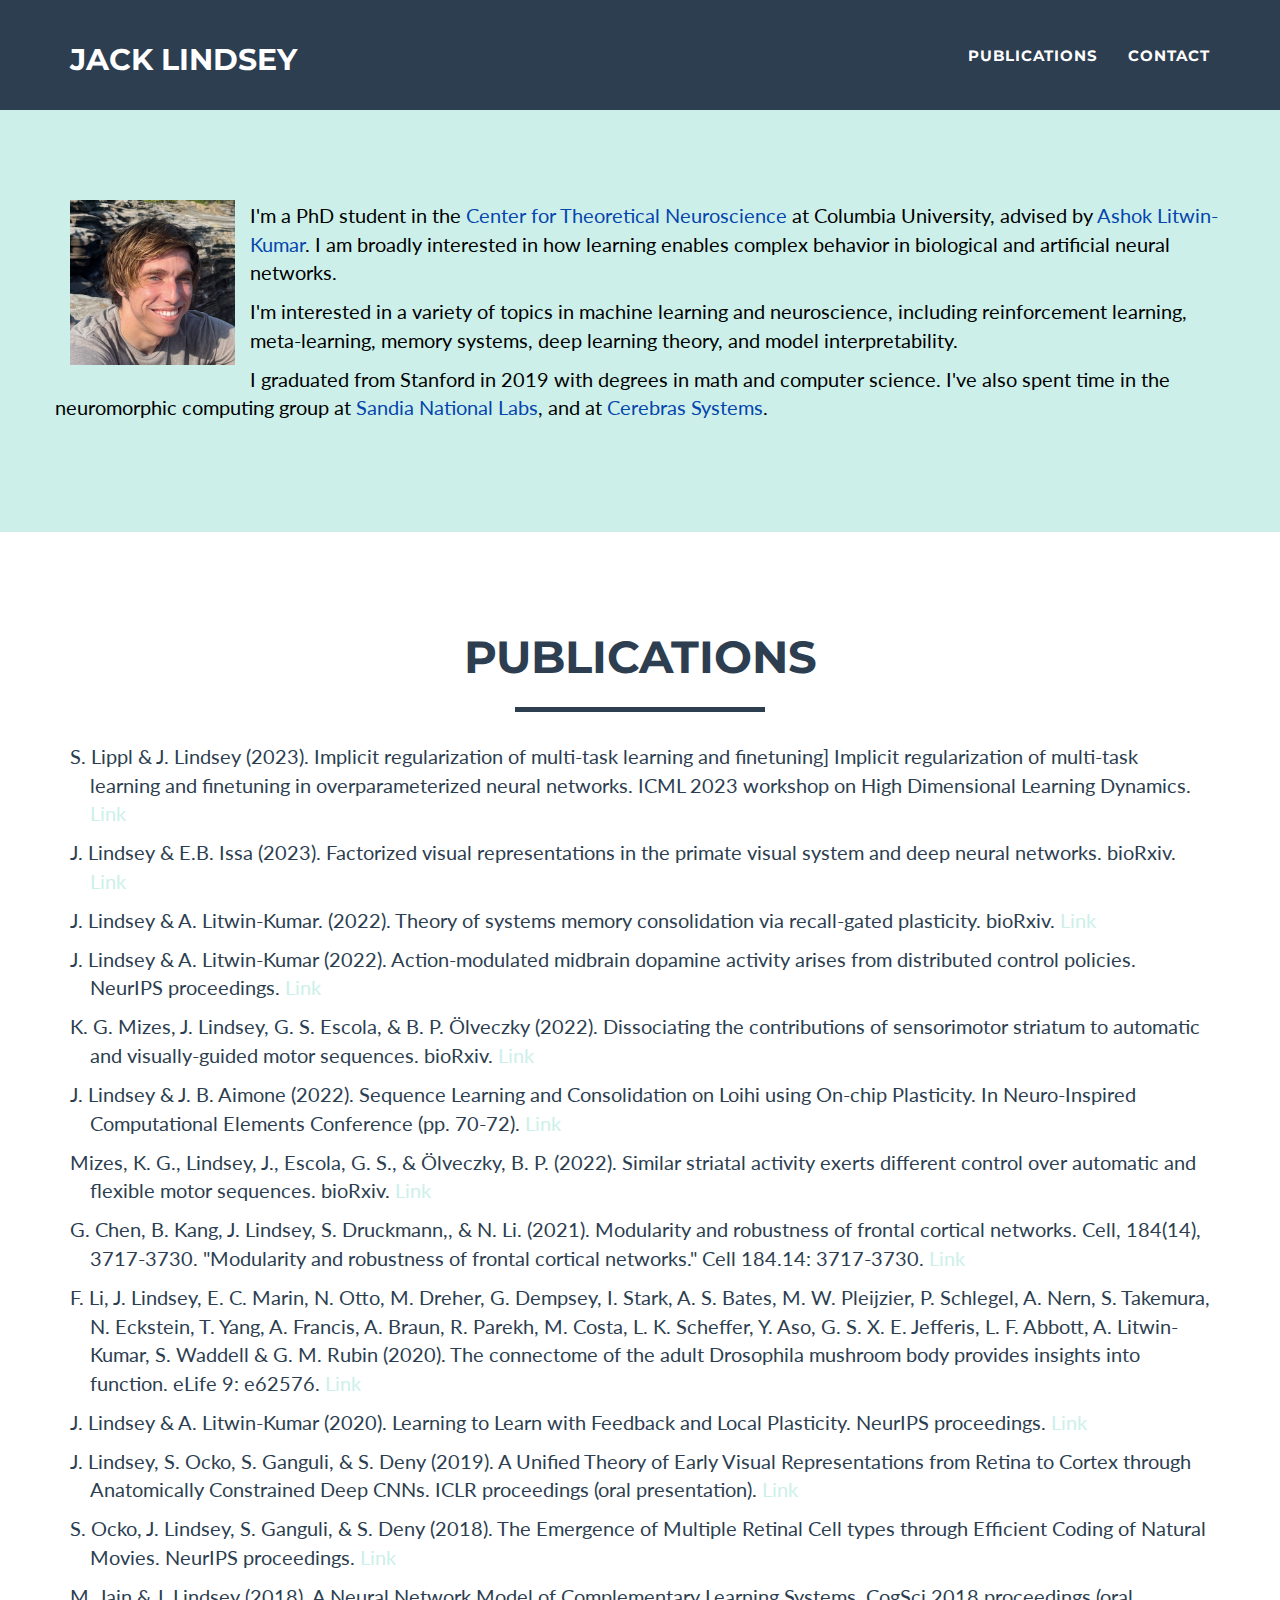
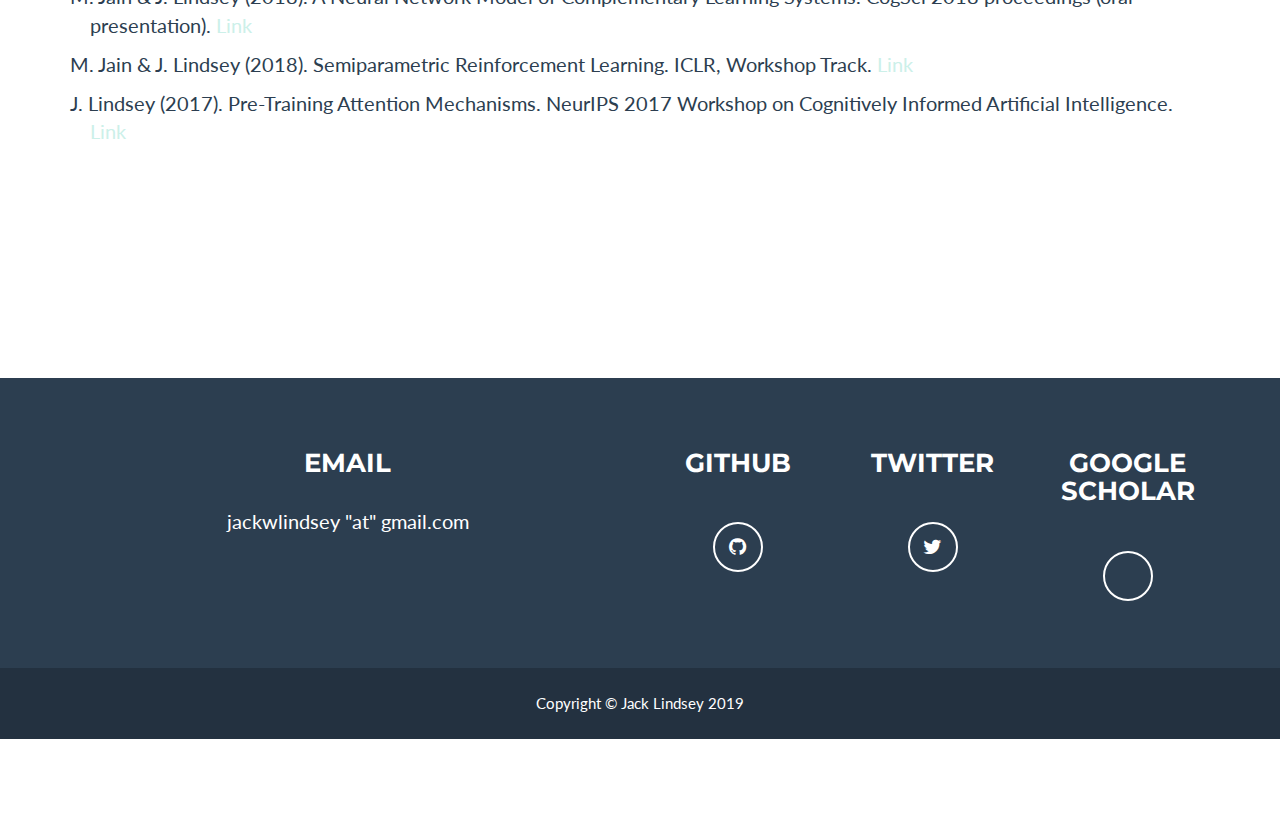
==== commit 17e4f628: "Update index.html" ====
--- a/index.html
+++ b/index.html
@@ -71,10 +71,10 @@
     <header>
         <div class="container">
             <div class="row">
-                <div class="col-md-3">
+                <div class="col-md-2">
                     <img class="img-responsive" src="img/headshotsmall.png" alt="">
 		</div>	
-		<div class="col-lg-9">
+		<div class="col-lg-10">
                     </div>
                         <p style="text-align:left" >  I'm a PhD student in the <a href="https://ctn.zuckermaninstitute.columbia.edu/" style="color:#0645ad;">Center for Theoretical Neuroscience</a> at Columbia University, advised by <a href="http://lk.zuckermaninstitute.columbia.edu/" style="color:#0645ad;"> Ashok Litwin-Kumar</a>.  I am broadly interested in how learning enables complex behavior in biological and artificial neural networks. <br> </p>
 			<p style="text-align:left"> I'm interested in a variety of topics in machine learning and neuroscience, including reinforcement learning, meta-learning,  memory systems, deep learning theory, and model interpretability. <br> </p> 
@@ -193,7 +193,7 @@
 
                     <div class="footer-col col-md-2">
                         <h3>Google Scholar</h3>
-                                <p><a href="https://scholar.google.com/citations?user=CNrQvh4AAAAJ&hl=en&oi=sra" class="btn-social btn-outline"><i class="fa fa-fw fa-google-scholar"></i></a></p>
+                                <p><a href="https://scholar.google.com/citations?user=CNrQvh4AAAAJ&hl=en&oi=sra" class="btn-social btn-outline"><i class="fa-brands fa-google-scholar"></i></a></p>
                     </div>
                 </div>
             </div>
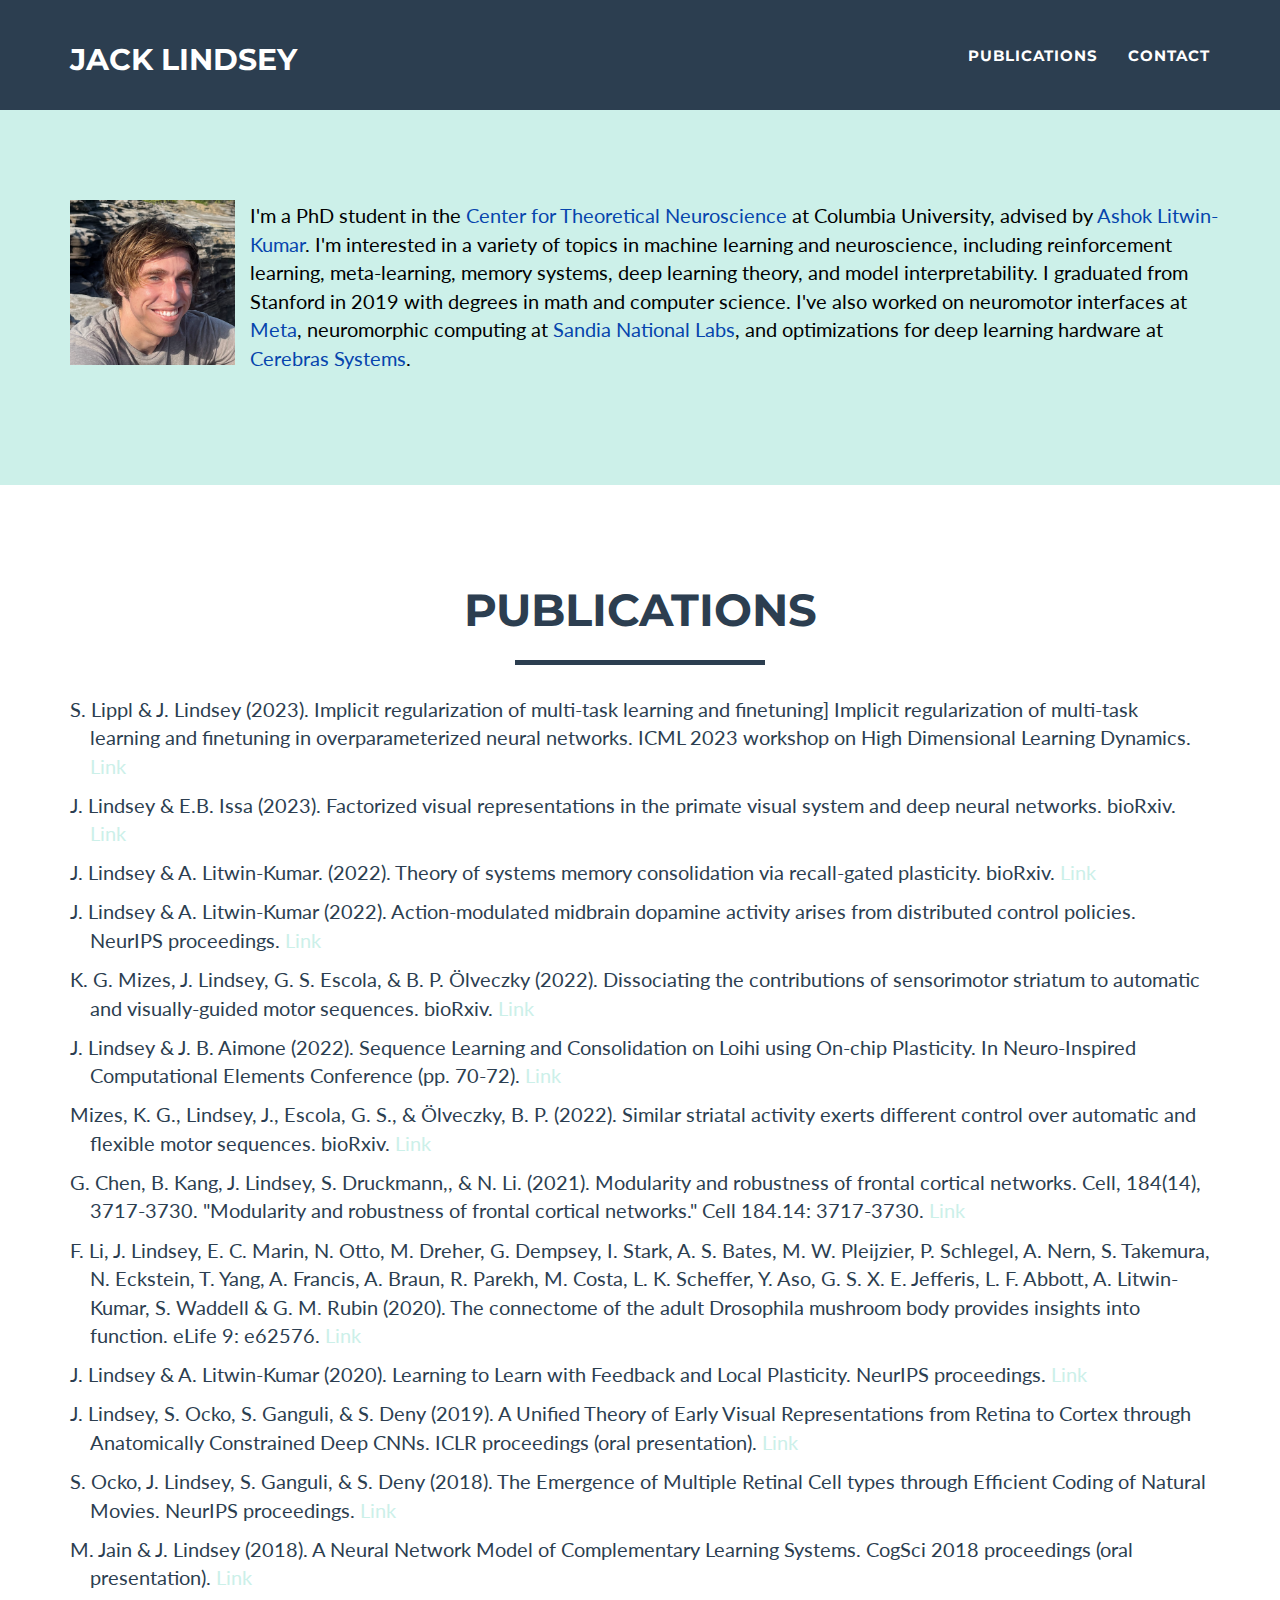
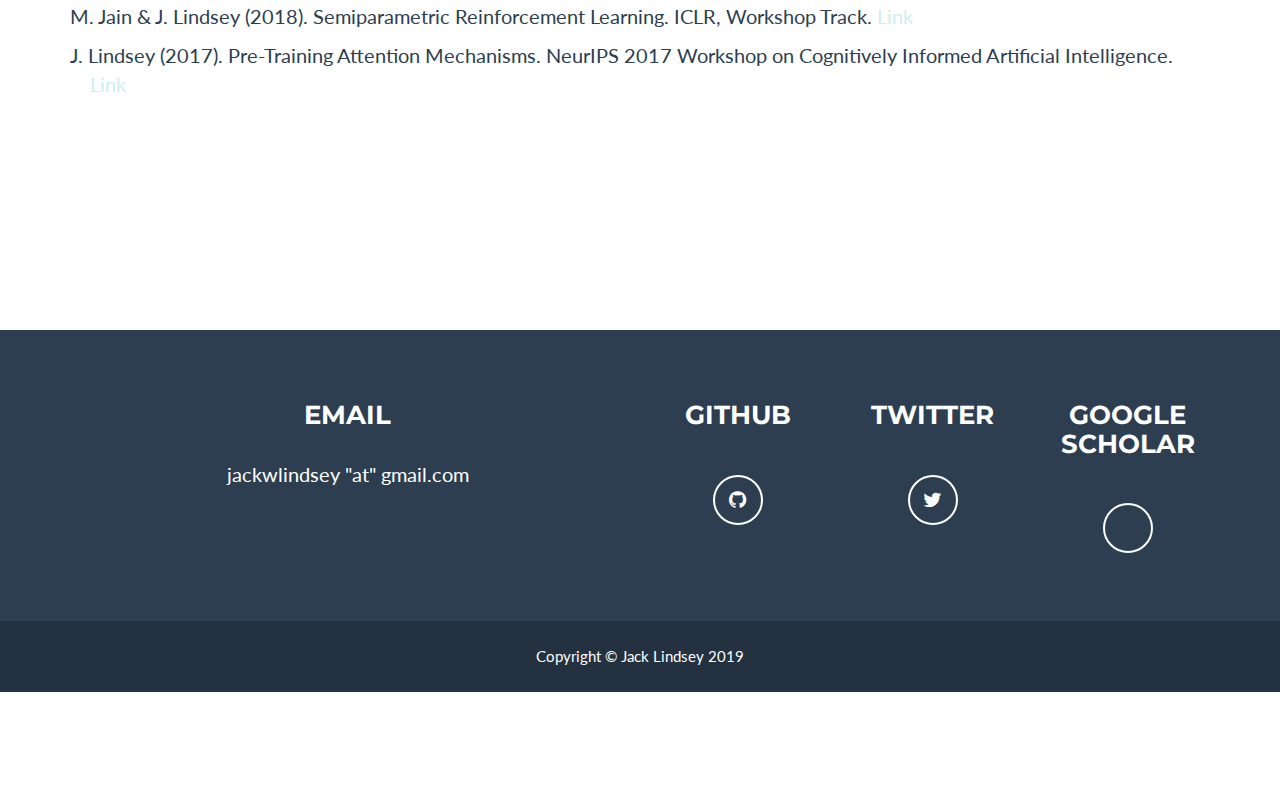
==== commit 086e70c3: "Update index.html" ====
--- a/index.html
+++ b/index.html
@@ -76,9 +76,9 @@
 		</div>	
 		<div class="col-lg-10">
                     </div>
-                        <p style="text-align:left" >  I'm a PhD student in the <a href="https://ctn.zuckermaninstitute.columbia.edu/" style="color:#0645ad;">Center for Theoretical Neuroscience</a> at Columbia University, advised by <a href="http://lk.zuckermaninstitute.columbia.edu/" style="color:#0645ad;"> Ashok Litwin-Kumar</a>.  I am broadly interested in how learning enables complex behavior in biological and artificial neural networks. <br> </p>
-			<p style="text-align:left"> I'm interested in a variety of topics in machine learning and neuroscience, including reinforcement learning, meta-learning,  memory systems, deep learning theory, and model interpretability. <br> </p> 
-			<p style="text-align:left"> I graduated from Stanford in 2019 with degrees in math and computer science.  I've also spent time in the neuromorphic computing group at <a href="https://www.sandia.gov/" style="color:#0645ad;">Sandia National Labs</a>, and at <a href="https://cerebras.net/" style="color:#0645ad;">Cerebras Systems</a>. </p>
+                        <p style="text-align:left" >  I'm a PhD student in the <a href="https://ctn.zuckermaninstitute.columbia.edu/" style="color:#0645ad;">Center for Theoretical Neuroscience</a> at Columbia University, advised by <a href="http://lk.zuckermaninstitute.columbia.edu/" style="color:#0645ad;"> Ashok Litwin-Kumar</a>. 
+				I'm interested in a variety of topics in machine learning and neuroscience, including reinforcement learning, meta-learning,  memory systems, deep learning theory, and model interpretability. 
+		I graduated from Stanford in 2019 with degrees in math and computer science.  I've also worked on neuromotor interfaces at <a href="https:meta.com/" style="color:#0645ad;">Meta</a>, neuromorphic computing at <a href="https://www.sandia.gov/" style="color:#0645ad;">Sandia National Labs</a>, and optimizations for deep learning hardware at <a href="https://cerebras.net/" style="color:#0645ad;">Cerebras Systems</a>. </p>
                 </div>
             </div>
         </div>
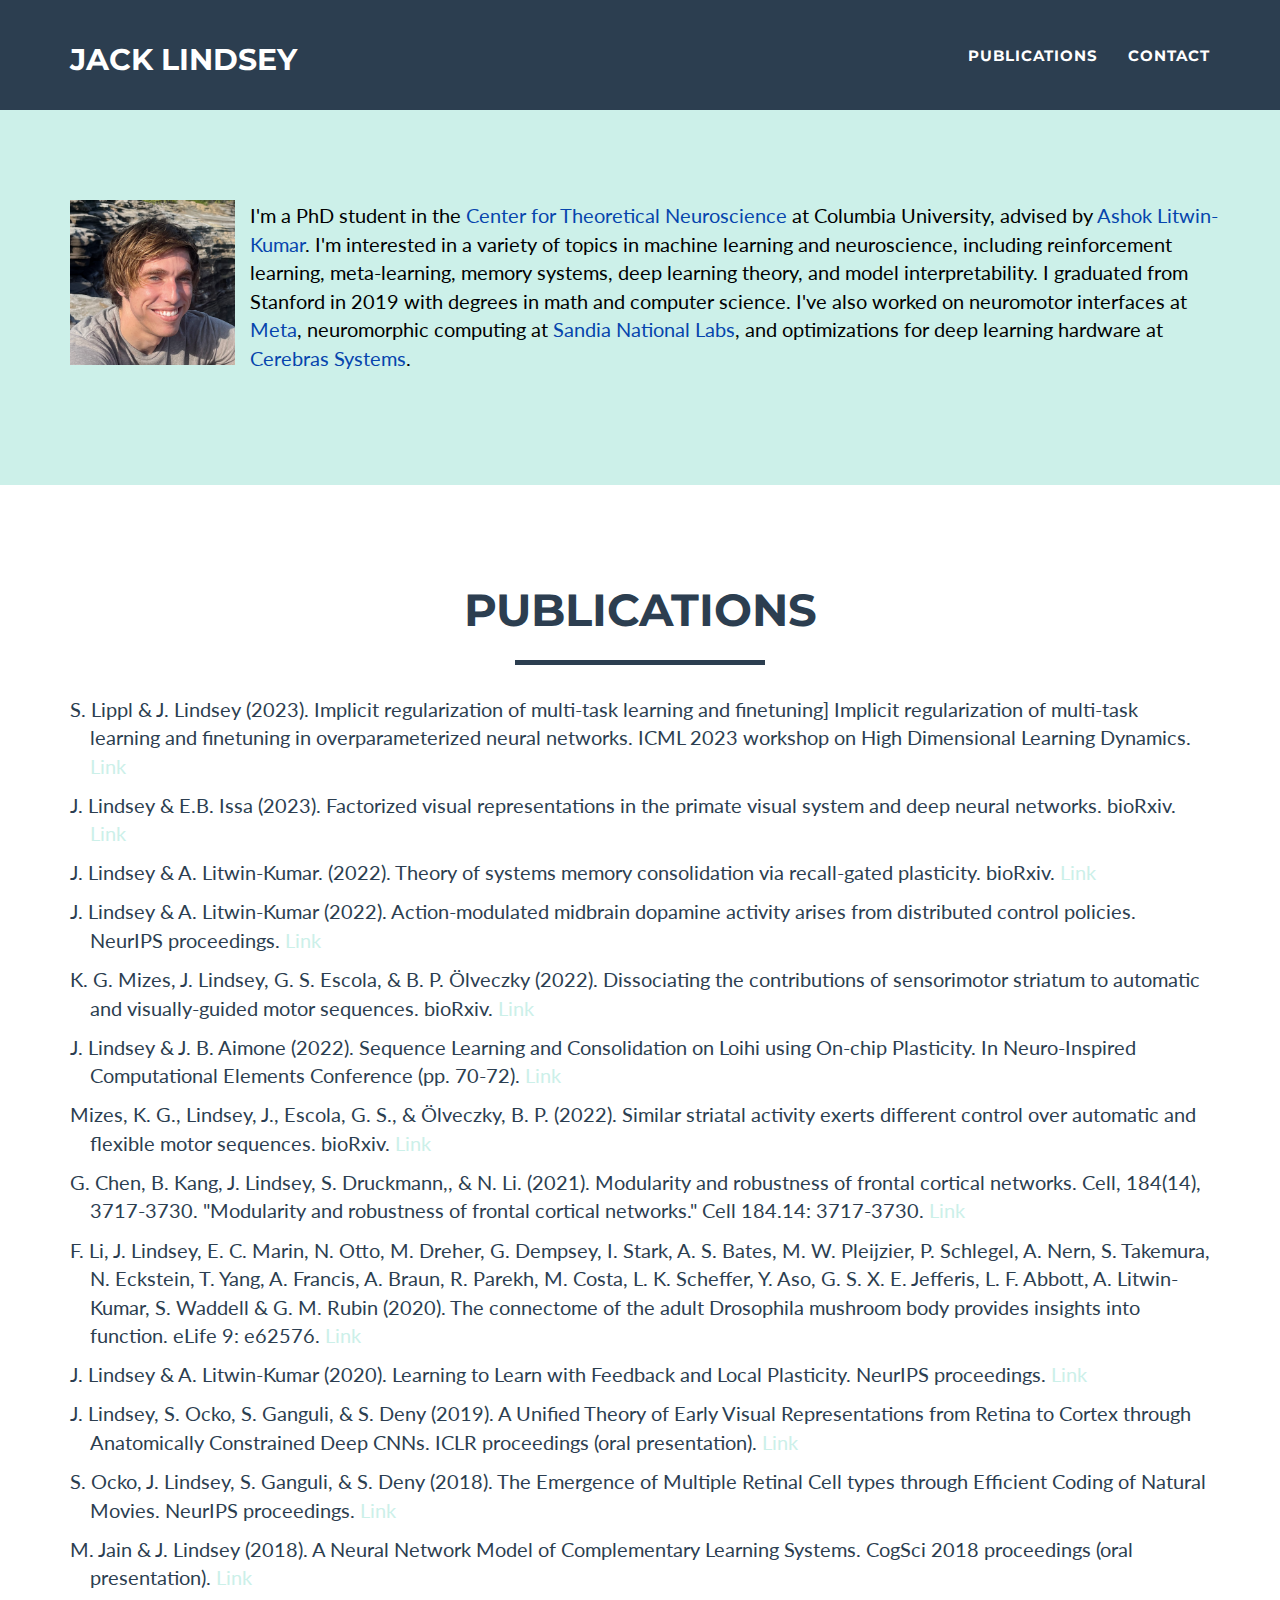
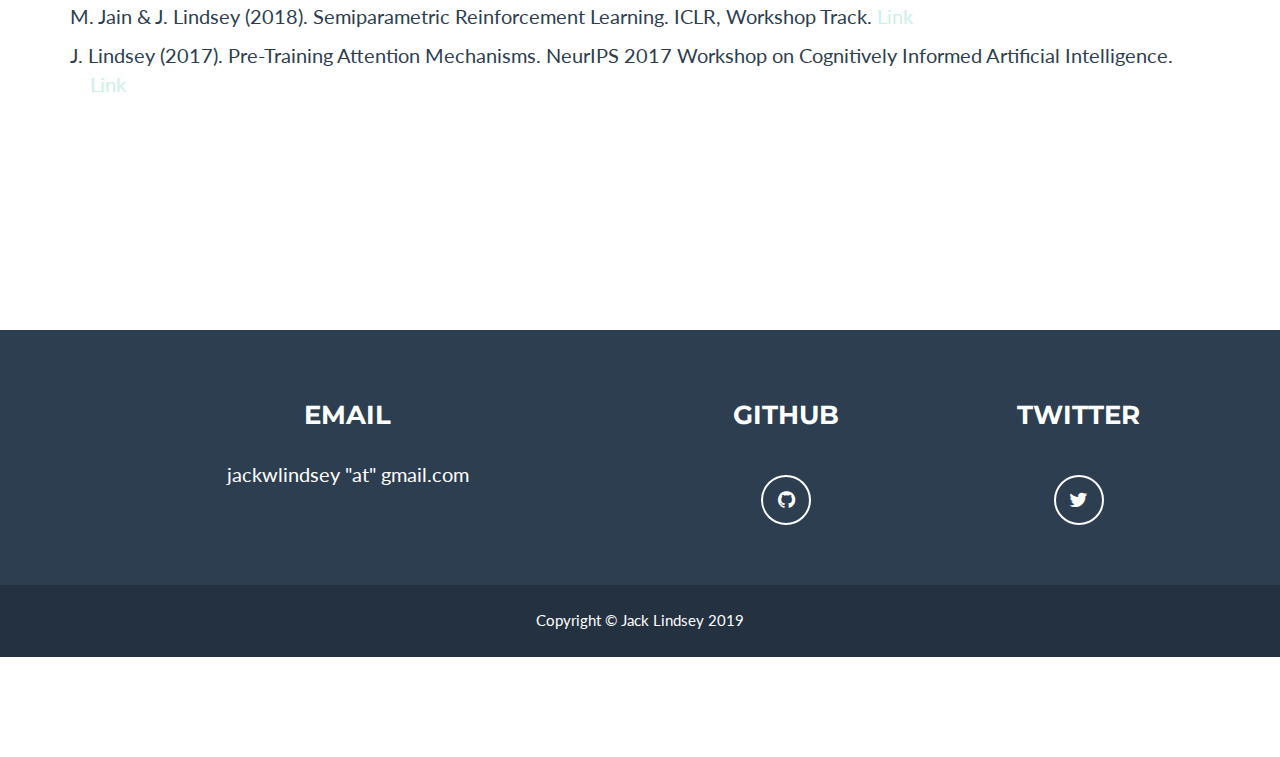
==== commit 41991964: "Update index.html" ====
--- a/index.html
+++ b/index.html
@@ -181,20 +181,17 @@
                         <h3>Email</h3>
                         <p>jackwlindsey "at" gmail.com</p>
                     </div>
-                    <div class="footer-col col-md-2">
+                    <div class="footer-col col-md-3">
                         <h3>Github</h3>
                                 <p><a href="http://github.com/jlindsey15" class="btn-social btn-outline"><i class="fa fa-fw fa-github"></i></a></p>
                     </div>
 
-                    <div class="footer-col col-md-2">
+                    <div class="footer-col col-md-3">
                         <h3>Twitter</h3>
                                 <p><a href="https://twitter.com/Jack_W_Lindsey" class="btn-social btn-outline"><i class="fa fa-fw fa-twitter"></i></a></p>
                     </div>
 
-                    <div class="footer-col col-md-2">
-                        <h3>Google Scholar</h3>
-                                <p><a href="https://scholar.google.com/citations?user=CNrQvh4AAAAJ&hl=en&oi=sra" class="btn-social btn-outline"><i class="fa-brands fa-google-scholar"></i></a></p>
-                    </div>
+
                 </div>
             </div>
         </div>
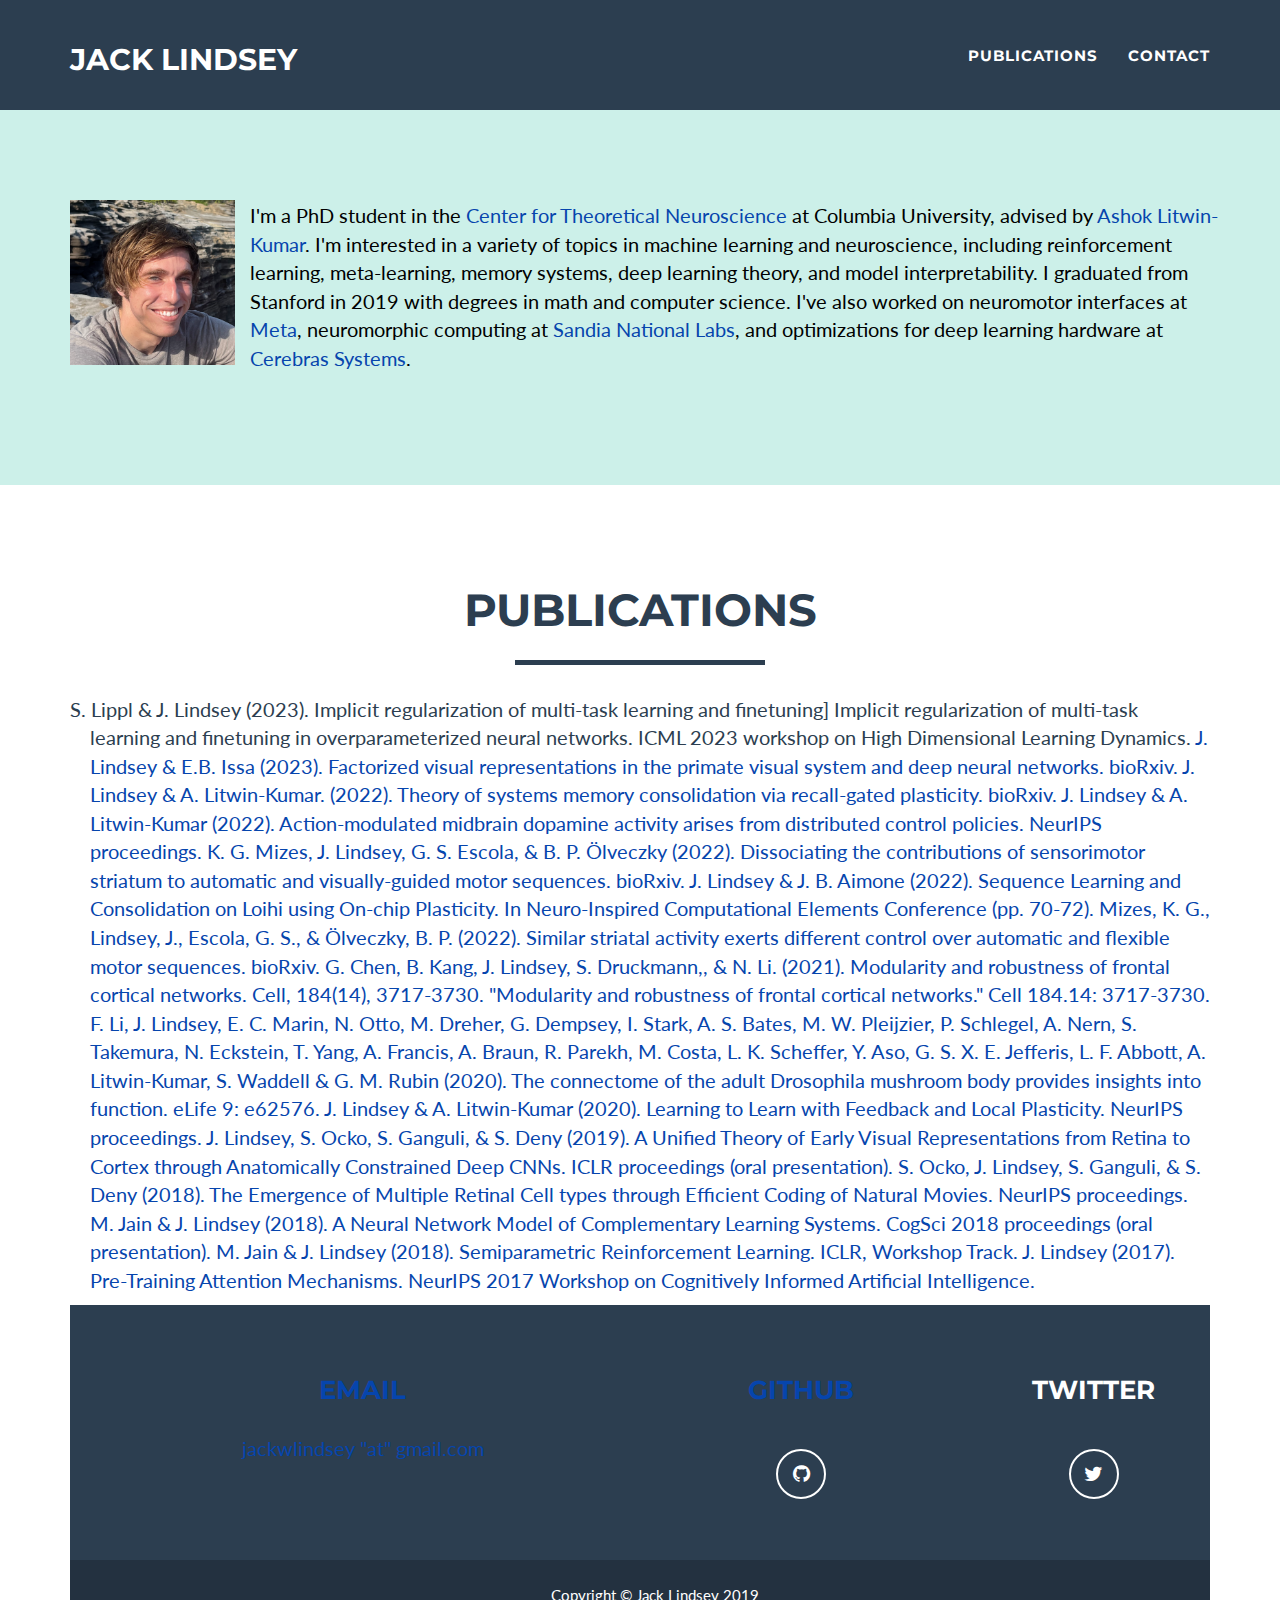
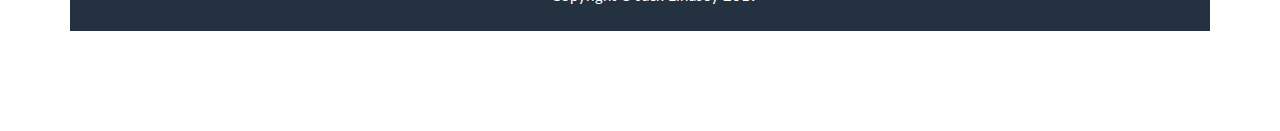
==== commit c7d8c6f4: "Update index.html" ====
--- a/index.html
+++ b/index.html
@@ -102,49 +102,49 @@
 
             <p style="margin-left: 20px; text-indent: -20px;">
 	    S. Lippl & J. Lindsey (2023). Implicit regularization of multi-task learning and finetuning] Implicit regularization of multi-task learning and finetuning in overparameterized neural networks. ICML 2023 workshop on High Dimensional Learning Dynamics.
-	   <a href=https://drive.google.com/file/d/1LiekETslGhWySZ1ohkm2okn9PfZDbAas/view>Link</a> </p>
+	   <a href=https://drive.google.com/file/d/1LiekETslGhWySZ1ohkm2okn9PfZDbAas/view style="color:#0645ad;>Link</a> </p>
             <p style="margin-left: 20px; text-indent: -20px;">
 	    J. Lindsey & E.B. Issa (2023). Factorized visual representations in the primate visual system and deep neural networks. bioRxiv.
-	   <a href=https://www.biorxiv.org/content/10.1101/2023.04.22.537916v2>Link</a> </p>
+	   <a href=https://www.biorxiv.org/content/10.1101/2023.04.22.537916v2 style="color:#0645ad;>Link</a> </p>
             <p style="margin-left: 20px; text-indent: -20px;">
 	    J. Lindsey & A. Litwin-Kumar. (2022). Theory of systems memory consolidation via recall-gated plasticity. bioRxiv.
-	   <a href=https://www.biorxiv.org/content/10.1101/2022.12.08.519638v2.abstract>Link</a> </p>
+	   <a href=https://www.biorxiv.org/content/10.1101/2022.12.08.519638v2.abstract style="color:#0645ad;>Link</a> </p>
             <p style="margin-left: 20px; text-indent: -20px;">
 	    J. Lindsey & A. Litwin-Kumar (2022). Action-modulated midbrain dopamine activity arises from distributed control policies. NeurIPS proceedings.
-	   <a href=https://openreview.net/forum?id=2gZccSOY04p>Link</a> </p>
+	   <a href=https://openreview.net/forum?id=2gZccSOY04p style="color:#0645ad;>Link</a> </p>
             <p style="margin-left: 20px; text-indent: -20px;">
 	    K. G. Mizes, J. Lindsey, G. S. Escola, & B. P. Ölveczky (2022). Dissociating the contributions of sensorimotor striatum to automatic and visually-guided motor sequences. bioRxiv. 
-	   <a href=https://www.biorxiv.org/content/10.1101/2022.06.13.495989v2.abstract>Link</a> </p>
+	   <a href=https://www.biorxiv.org/content/10.1101/2022.06.13.495989v2.abstract style="color:#0645ad;>Link</a> </p>
             <p style="margin-left: 20px; text-indent: -20px;">
 J. Lindsey & J. B. Aimone (2022). Sequence Learning and Consolidation on Loihi using On-chip Plasticity. In Neuro-Inspired Computational Elements Conference (pp. 70-72).
-	   <a href=https://dl.acm.org/doi/abs/10.1145/3517343.3517367>Link</a> </p>
+	   <a href=https://dl.acm.org/doi/abs/10.1145/3517343.3517367 style="color:#0645ad;>Link</a> </p>
             <p style="margin-left: 20px; text-indent: -20px;">
 	    Mizes, K. G., Lindsey, J., Escola, G. S., & Ölveczky, B. P. (2022). Similar striatal activity exerts different control over automatic and flexible motor sequences. bioRxiv. 
-	   <a href=https://www.biorxiv.org/content/10.1101/2022.06.13.495989v2.abstract>Link</a> </p>  
+	   <a href=https://www.biorxiv.org/content/10.1101/2022.06.13.495989v2.abstract style="color:#0645ad;>Link</a> </p>  
             <p style="margin-left: 20px; text-indent: -20px;">
 	    G. Chen, B. Kang, J. Lindsey, S. Druckmann,, & N. Li. (2021). Modularity and robustness of frontal cortical networks. Cell, 184(14), 3717-3730. "Modularity and robustness of frontal cortical networks." Cell 184.14: 3717-3730. 
-	   <a href=https://www.sciencedirect.com/science/article/pii/S0092867421006565>Link</a> </p>    
+	   <a href=https://www.sciencedirect.com/science/article/pii/S0092867421006565 style="color:#0645ad;>Link</a> </p>    
  	    <p style="margin-left: 20px; text-indent: -20px;">
 	    F. Li, J. Lindsey, E. C. Marin, N. Otto, M. Dreher, G. Dempsey, I. Stark, A. S. Bates, M. W. Pleijzier, P. Schlegel, A. Nern, S. Takemura, N. Eckstein, T. Yang, A. Francis, A. Braun, R. Parekh, M. Costa, L. K. Scheffer, Y. Aso, G. S. X. E. Jefferis, L. F. Abbott, A. Litwin-Kumar, S. Waddell & G. M. Rubin (2020). The connectome of the adult Drosophila mushroom body provides insights into function. eLife 9: e62576. 
-<a href=https://elifesciences.org/articles/62576>Link</a> </p>
+<a href=https://elifesciences.org/articles/62576 style="color:#0645ad;>Link</a> </p>
             <p style="margin-left: 20px; text-indent: -20px;">
             J. Lindsey & A. Litwin-Kumar (2020).  Learning to Learn with Feedback and Local Plasticity. NeurIPS proceedings.
-		    <a href=https://proceedings.neurips.cc/paper/2020/file/f291e10ec3263bd7724556d62e70e25d-Paper.pdf>Link</a> </p>
+		    <a href=https://proceedings.neurips.cc/paper/2020/file/f291e10ec3263bd7724556d62e70e25d-Paper.pdf style="color:#0645ad;>Link</a> </p>
 	    <p style="margin-left: 20px; text-indent: -20px;">
              J. Lindsey, S. Ocko, S. Ganguli, & S. Deny (2019). A Unified Theory of Early Visual Representations from Retina to Cortex through Anatomically Constrained Deep CNNs.  ICLR proceedings (oral presentation). 
-		    <a href=https://openreview.net/pdf?id=S1xq3oR5tQ>Link</a> </p>
+		    <a href=https://openreview.net/pdf?id=S1xq3oR5tQ style="color:#0645ad;>Link</a> </p>
             <p style="margin-left: 20px; text-indent: -20px;">
             S. Ocko, J. Lindsey, S. Ganguli, & S. Deny (2018). The Emergence of Multiple Retinal Cell types through Efficient Coding of Natural Movies.  NeurIPS proceedings. 
-		    <a href=https://papers.nips.cc/paper/2018/file/d94fd74dcde1aa553be72c1006578b23-Paper.pdf>Link</a>  </p>
+		    <a href=https://papers.nips.cc/paper/2018/file/d94fd74dcde1aa553be72c1006578b23-Paper.pdf style="color:#0645ad;>Link</a>  </p>
             <p style="margin-left: 20px; text-indent: -20px;">
              M. Jain & J. Lindsey (2018). A Neural Network Model of Complementary Learning Systems.   CogSci 2018 proceedings (oral presentation).
-		    <a href=http://mindmodeling.org/cogsci2018/papers/0118/0118.pdf>Link</a>  </p>
+		    <a href=http://mindmodeling.org/cogsci2018/papers/0118/0118.pdf style="color:#0645ad;>Link</a>  </p>
             <p style="margin-left: 20px; text-indent: -20px;">
             M. Jain & J. Lindsey (2018). Semiparametric Reinforcement Learning.  ICLR, Workshop Track. 
-		    <a href=https://openreview.net/pdf?id=B1LRWg1wz>Link</a> </p>
+		    <a href=https://openreview.net/pdf?id=B1LRWg1wz style="color:#0645ad;>Link</a> </p>
             <p style="margin-left: 20px; text-indent: -20px;">
             J. Lindsey (2017). Pre-Training Attention Mechanisms.  NeurIPS 2017 Workshop on Cognitively Informed Artificial Intelligence.  
-		    <a href=https://arxiv.org/abs/1712.05652>Link</a> </p> <br>
+		    <a href=https://arxiv.org/abs/1712.05652 style="color:#0645ad;>Link</a> </p> <br>
             
  
             
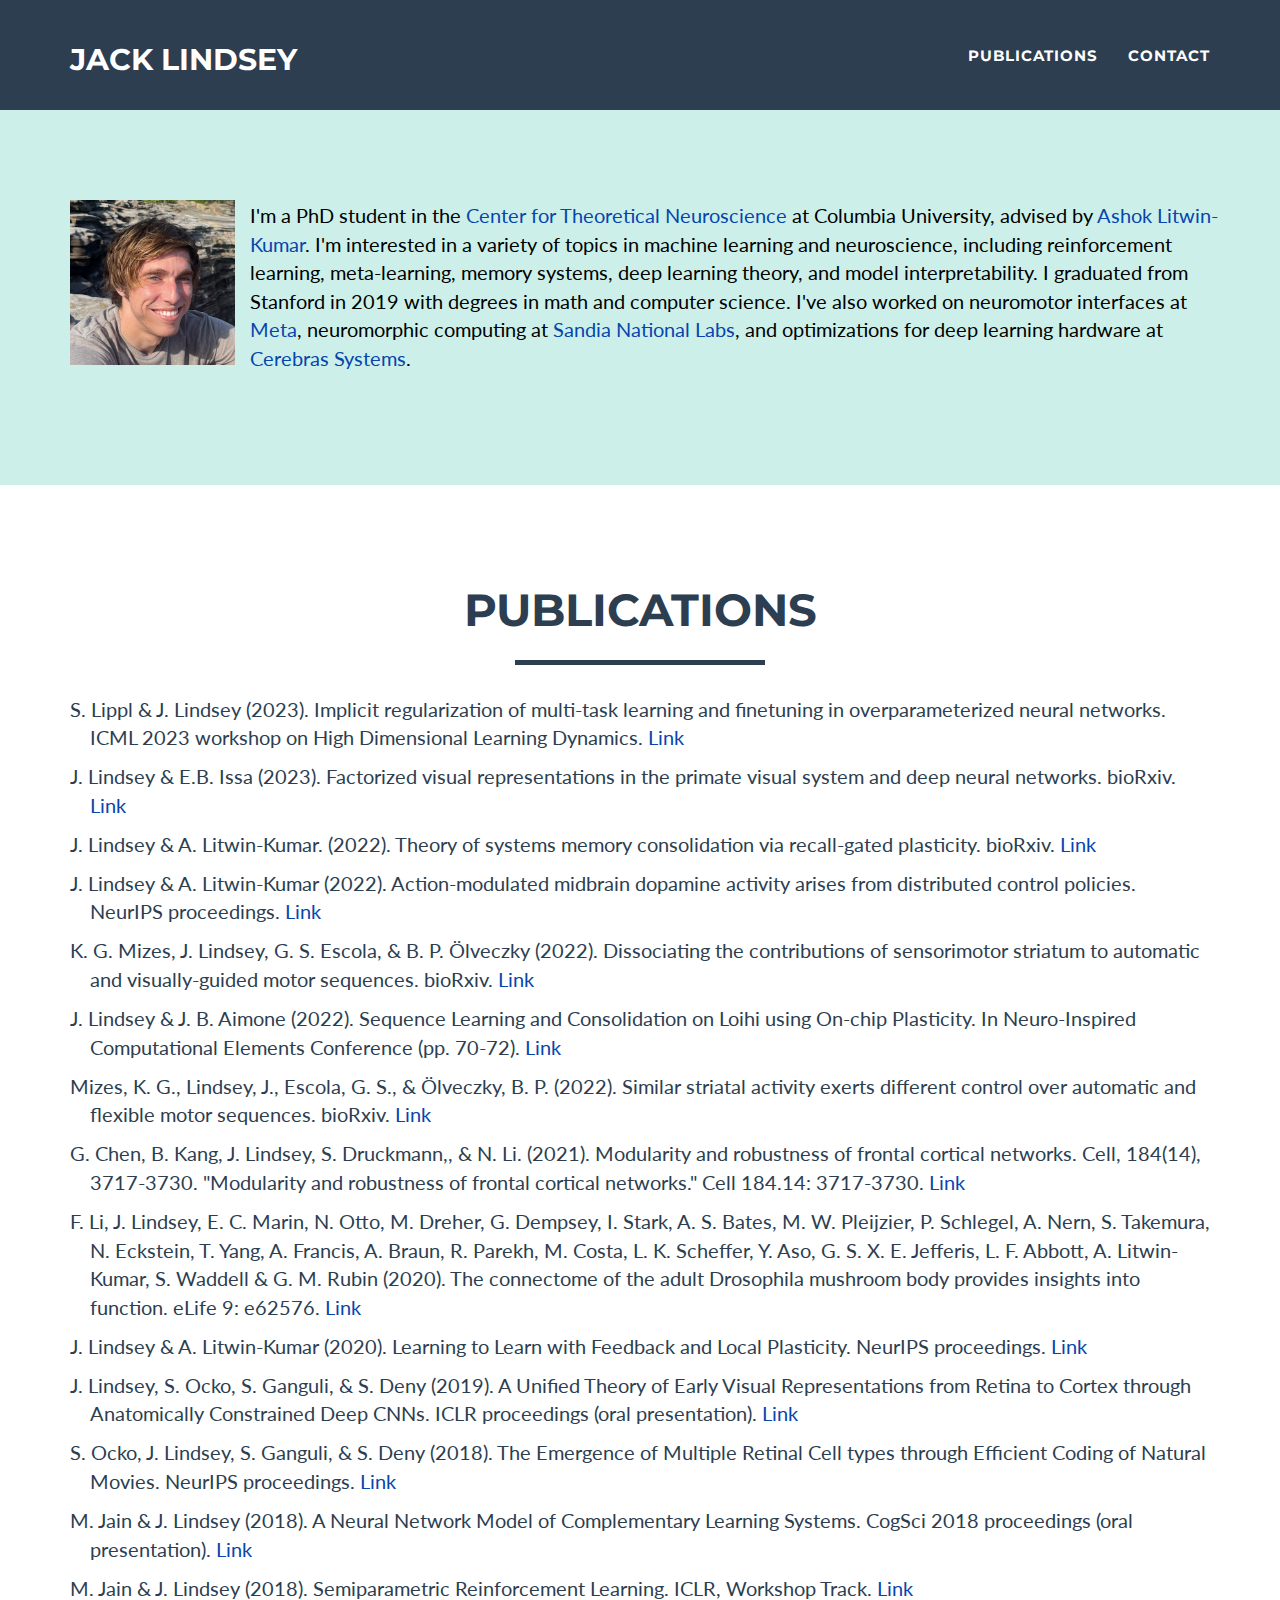
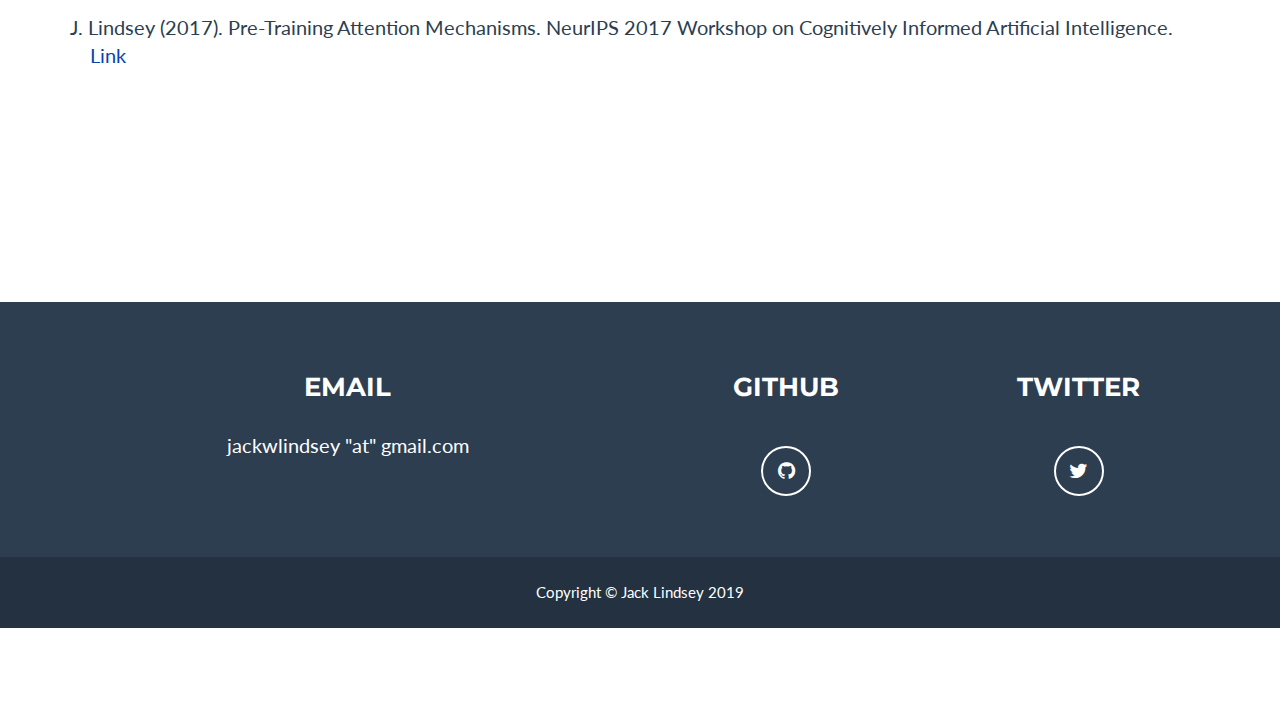
==== commit ddb71fc7: "Update index.html" ====
--- a/index.html
+++ b/index.html
@@ -101,50 +101,50 @@
 
 
             <p style="margin-left: 20px; text-indent: -20px;">
-	    S. Lippl & J. Lindsey (2023). Implicit regularization of multi-task learning and finetuning] Implicit regularization of multi-task learning and finetuning in overparameterized neural networks. ICML 2023 workshop on High Dimensional Learning Dynamics.
-	   <a href=https://drive.google.com/file/d/1LiekETslGhWySZ1ohkm2okn9PfZDbAas/view style="color:#0645ad;>Link</a> </p>
+	    S. Lippl & J. Lindsey (2023). Implicit regularization of multi-task learning and finetuning in overparameterized neural networks. ICML 2023 workshop on High Dimensional Learning Dynamics.
+	   <a href=https://drive.google.com/file/d/1LiekETslGhWySZ1ohkm2okn9PfZDbAas/view style="color:#0645ad;">Link</a> </p>
             <p style="margin-left: 20px; text-indent: -20px;">
 	    J. Lindsey & E.B. Issa (2023). Factorized visual representations in the primate visual system and deep neural networks. bioRxiv.
-	   <a href=https://www.biorxiv.org/content/10.1101/2023.04.22.537916v2 style="color:#0645ad;>Link</a> </p>
+	   <a href=https://www.biorxiv.org/content/10.1101/2023.04.22.537916v2 style="color:#0645ad;">Link</a> </p>
             <p style="margin-left: 20px; text-indent: -20px;">
 	    J. Lindsey & A. Litwin-Kumar. (2022). Theory of systems memory consolidation via recall-gated plasticity. bioRxiv.
-	   <a href=https://www.biorxiv.org/content/10.1101/2022.12.08.519638v2.abstract style="color:#0645ad;>Link</a> </p>
+	   <a href=https://www.biorxiv.org/content/10.1101/2022.12.08.519638v2.abstract style="color:#0645ad;">Link</a> </p>
             <p style="margin-left: 20px; text-indent: -20px;">
 	    J. Lindsey & A. Litwin-Kumar (2022). Action-modulated midbrain dopamine activity arises from distributed control policies. NeurIPS proceedings.
-	   <a href=https://openreview.net/forum?id=2gZccSOY04p style="color:#0645ad;>Link</a> </p>
+	   <a href=https://openreview.net/forum?id=2gZccSOY04p style="color:#0645ad;">Link</a> </p>
             <p style="margin-left: 20px; text-indent: -20px;">
 	    K. G. Mizes, J. Lindsey, G. S. Escola, & B. P. Ölveczky (2022). Dissociating the contributions of sensorimotor striatum to automatic and visually-guided motor sequences. bioRxiv. 
-	   <a href=https://www.biorxiv.org/content/10.1101/2022.06.13.495989v2.abstract style="color:#0645ad;>Link</a> </p>
+	   <a href=https://www.biorxiv.org/content/10.1101/2022.06.13.495989v2.abstract style="color:#0645ad;">Link</a> </p>
             <p style="margin-left: 20px; text-indent: -20px;">
 J. Lindsey & J. B. Aimone (2022). Sequence Learning and Consolidation on Loihi using On-chip Plasticity. In Neuro-Inspired Computational Elements Conference (pp. 70-72).
-	   <a href=https://dl.acm.org/doi/abs/10.1145/3517343.3517367 style="color:#0645ad;>Link</a> </p>
+	   <a href=https://dl.acm.org/doi/abs/10.1145/3517343.3517367 style="color:#0645ad;">Link</a> </p>
             <p style="margin-left: 20px; text-indent: -20px;">
 	    Mizes, K. G., Lindsey, J., Escola, G. S., & Ölveczky, B. P. (2022). Similar striatal activity exerts different control over automatic and flexible motor sequences. bioRxiv. 
-	   <a href=https://www.biorxiv.org/content/10.1101/2022.06.13.495989v2.abstract style="color:#0645ad;>Link</a> </p>  
+	   <a href=https://www.biorxiv.org/content/10.1101/2022.06.13.495989v2.abstract style="color:#0645ad;">Link</a> </p>  
             <p style="margin-left: 20px; text-indent: -20px;">
 	    G. Chen, B. Kang, J. Lindsey, S. Druckmann,, & N. Li. (2021). Modularity and robustness of frontal cortical networks. Cell, 184(14), 3717-3730. "Modularity and robustness of frontal cortical networks." Cell 184.14: 3717-3730. 
-	   <a href=https://www.sciencedirect.com/science/article/pii/S0092867421006565 style="color:#0645ad;>Link</a> </p>    
+	   <a href=https://www.sciencedirect.com/science/article/pii/S0092867421006565 style="color:#0645ad;">Link</a> </p>    
  	    <p style="margin-left: 20px; text-indent: -20px;">
 	    F. Li, J. Lindsey, E. C. Marin, N. Otto, M. Dreher, G. Dempsey, I. Stark, A. S. Bates, M. W. Pleijzier, P. Schlegel, A. Nern, S. Takemura, N. Eckstein, T. Yang, A. Francis, A. Braun, R. Parekh, M. Costa, L. K. Scheffer, Y. Aso, G. S. X. E. Jefferis, L. F. Abbott, A. Litwin-Kumar, S. Waddell & G. M. Rubin (2020). The connectome of the adult Drosophila mushroom body provides insights into function. eLife 9: e62576. 
-<a href=https://elifesciences.org/articles/62576 style="color:#0645ad;>Link</a> </p>
+<a href=https://elifesciences.org/articles/62576 style="color:#0645ad;">Link</a> </p>
             <p style="margin-left: 20px; text-indent: -20px;">
             J. Lindsey & A. Litwin-Kumar (2020).  Learning to Learn with Feedback and Local Plasticity. NeurIPS proceedings.
-		    <a href=https://proceedings.neurips.cc/paper/2020/file/f291e10ec3263bd7724556d62e70e25d-Paper.pdf style="color:#0645ad;>Link</a> </p>
+		    <a href=https://proceedings.neurips.cc/paper/2020/file/f291e10ec3263bd7724556d62e70e25d-Paper.pdf style="color:#0645ad;">Link</a> </p>
 	    <p style="margin-left: 20px; text-indent: -20px;">
              J. Lindsey, S. Ocko, S. Ganguli, & S. Deny (2019). A Unified Theory of Early Visual Representations from Retina to Cortex through Anatomically Constrained Deep CNNs.  ICLR proceedings (oral presentation). 
-		    <a href=https://openreview.net/pdf?id=S1xq3oR5tQ style="color:#0645ad;>Link</a> </p>
+		    <a href=https://openreview.net/pdf?id=S1xq3oR5tQ style="color:#0645ad;">Link</a> </p>
             <p style="margin-left: 20px; text-indent: -20px;">
             S. Ocko, J. Lindsey, S. Ganguli, & S. Deny (2018). The Emergence of Multiple Retinal Cell types through Efficient Coding of Natural Movies.  NeurIPS proceedings. 
-		    <a href=https://papers.nips.cc/paper/2018/file/d94fd74dcde1aa553be72c1006578b23-Paper.pdf style="color:#0645ad;>Link</a>  </p>
+		    <a href=https://papers.nips.cc/paper/2018/file/d94fd74dcde1aa553be72c1006578b23-Paper.pdf style="color:#0645ad;">Link</a>  </p>
             <p style="margin-left: 20px; text-indent: -20px;">
              M. Jain & J. Lindsey (2018). A Neural Network Model of Complementary Learning Systems.   CogSci 2018 proceedings (oral presentation).
-		    <a href=http://mindmodeling.org/cogsci2018/papers/0118/0118.pdf style="color:#0645ad;>Link</a>  </p>
+		    <a href=http://mindmodeling.org/cogsci2018/papers/0118/0118.pdf style="color:#0645ad;">Link</a>  </p>
             <p style="margin-left: 20px; text-indent: -20px;">
             M. Jain & J. Lindsey (2018). Semiparametric Reinforcement Learning.  ICLR, Workshop Track. 
-		    <a href=https://openreview.net/pdf?id=B1LRWg1wz style="color:#0645ad;>Link</a> </p>
+		    <a href=https://openreview.net/pdf?id=B1LRWg1wz style="color:#0645ad;">Link</a> </p>
             <p style="margin-left: 20px; text-indent: -20px;">
             J. Lindsey (2017). Pre-Training Attention Mechanisms.  NeurIPS 2017 Workshop on Cognitively Informed Artificial Intelligence.  
-		    <a href=https://arxiv.org/abs/1712.05652 style="color:#0645ad;>Link</a> </p> <br>
+		    <a href=https://arxiv.org/abs/1712.05652 style="color:#0645ad;">Link</a> </p> <br>
             
  
             
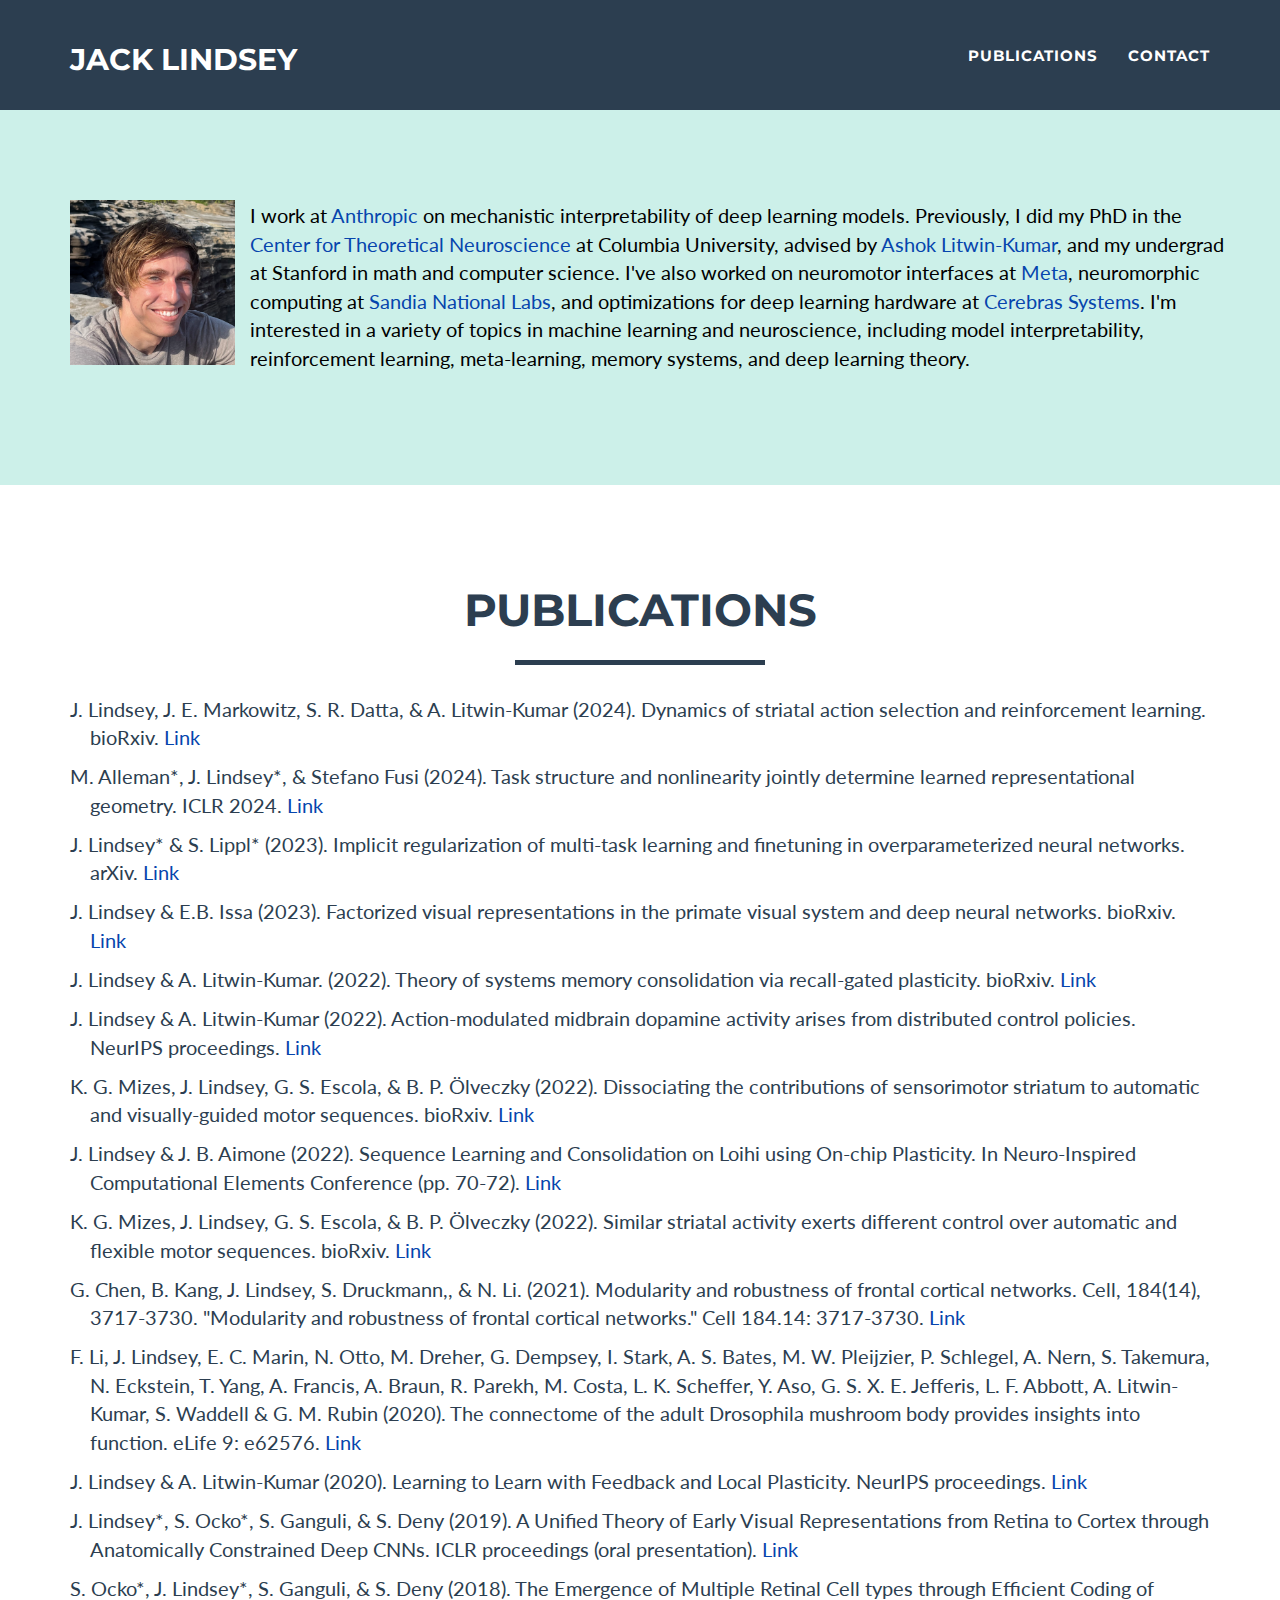
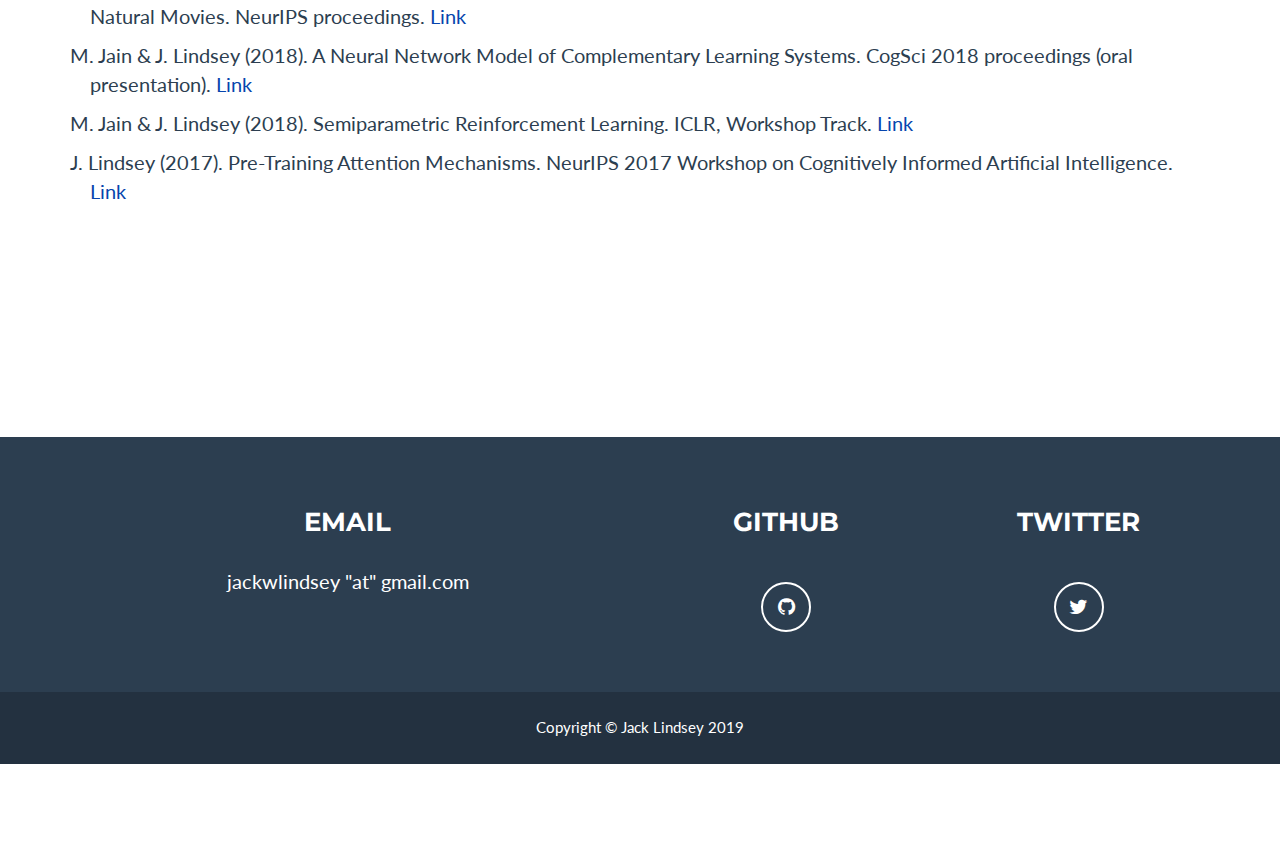
==== commit de1639c5: "Updates" ====
--- a/index.html
+++ b/index.html
@@ -76,9 +76,7 @@
 		</div>	
 		<div class="col-lg-10">
                     </div>
-                        <p style="text-align:left" >  I'm a PhD student in the <a href="https://ctn.zuckermaninstitute.columbia.edu/" style="color:#0645ad;">Center for Theoretical Neuroscience</a> at Columbia University, advised by <a href="http://lk.zuckermaninstitute.columbia.edu/" style="color:#0645ad;"> Ashok Litwin-Kumar</a>. 
-				I'm interested in a variety of topics in machine learning and neuroscience, including reinforcement learning, meta-learning,  memory systems, deep learning theory, and model interpretability. 
-		I graduated from Stanford in 2019 with degrees in math and computer science.  I've also worked on neuromotor interfaces at <a href="https:meta.com/" style="color:#0645ad;">Meta</a>, neuromorphic computing at <a href="https://www.sandia.gov/" style="color:#0645ad;">Sandia National Labs</a>, and optimizations for deep learning hardware at <a href="https://cerebras.net/" style="color:#0645ad;">Cerebras Systems</a>. </p>
+                        <p style="text-align:left" >  I work at  <a href="https://www.anthropic.com/" style="color:#0645ad;">Anthropic</a> on mechanistic interpretability of deep learning models. Previously, I did my PhD in the <a href="https://ctn.zuckermaninstitute.columbia.edu/" style="color:#0645ad;">Center for Theoretical Neuroscience</a> at Columbia University, advised by <a href="http://lk.zuckermaninstitute.columbia.edu/" style="color:#0645ad;"> Ashok Litwin-Kumar</a>, and my undergrad at Stanford in math and computer science. I've also worked on neuromotor interfaces at <a href="https://meta.com/" style="color:#0645ad;">Meta</a>, neuromorphic computing at <a href="https://www.sandia.gov/" style="color:#0645ad;">Sandia National Labs</a>, and optimizations for deep learning hardware at <a href="https://cerebras.net/" style="color:#0645ad;">Cerebras Systems</a>. I'm interested in a variety of topics in machine learning and neuroscience, including model interpretability, reinforcement learning, meta-learning,  memory systems, and deep learning theory.   </p>
                 </div>
             </div>
         </div>
@@ -99,10 +97,15 @@
                 </div>
             </div>
 
-
-            <p style="margin-left: 20px; text-indent: -20px;">
-	    S. Lippl & J. Lindsey (2023). Implicit regularization of multi-task learning and finetuning in overparameterized neural networks. ICML 2023 workshop on High Dimensional Learning Dynamics.
-	   <a href=https://drive.google.com/file/d/1LiekETslGhWySZ1ohkm2okn9PfZDbAas/view style="color:#0645ad;">Link</a> </p>
+            <p style="margin-left: 20px; text-indent: -20px;">
+	    J. Lindsey, J. E. Markowitz, S. R. Datta, & A. Litwin-Kumar (2024). Dynamics of striatal action selection and reinforcement learning. bioRxiv.
+	   <a href=https://www.biorxiv.org/content/10.1101/2024.02.14.580408 style="color:#0645ad;">Link</a> </p>
+            <p style="margin-left: 20px; text-indent: -20px;">
+	    M. Alleman*, J. Lindsey*, & Stefano Fusi (2024). Task structure and nonlinearity jointly determine learned representational geometry. ICLR 2024.
+	   <a href=https://openreview.net/forum?id=k9t8dQ30kU style="color:#0645ad;">Link</a> </p>
+            <p style="margin-left: 20px; text-indent: -20px;">
+	    J. Lindsey* & S. Lippl* (2023). Implicit regularization of multi-task learning and finetuning in overparameterized neural networks. arXiv.
+	   <a href=https://arxiv.org/abs/2310.02396 style="color:#0645ad;">Link</a> </p>
             <p style="margin-left: 20px; text-indent: -20px;">
 	    J. Lindsey & E.B. Issa (2023). Factorized visual representations in the primate visual system and deep neural networks. bioRxiv.
 	   <a href=https://www.biorxiv.org/content/10.1101/2023.04.22.537916v2 style="color:#0645ad;">Link</a> </p>
@@ -119,7 +122,7 @@
 J. Lindsey & J. B. Aimone (2022). Sequence Learning and Consolidation on Loihi using On-chip Plasticity. In Neuro-Inspired Computational Elements Conference (pp. 70-72).
 	   <a href=https://dl.acm.org/doi/abs/10.1145/3517343.3517367 style="color:#0645ad;">Link</a> </p>
             <p style="margin-left: 20px; text-indent: -20px;">
-	    Mizes, K. G., Lindsey, J., Escola, G. S., & Ölveczky, B. P. (2022). Similar striatal activity exerts different control over automatic and flexible motor sequences. bioRxiv. 
+	    K. G. Mizes, J. Lindsey, G. S. Escola, & B. P. Ölveczky (2022). Similar striatal activity exerts different control over automatic and flexible motor sequences. bioRxiv. 
 	   <a href=https://www.biorxiv.org/content/10.1101/2022.06.13.495989v2.abstract style="color:#0645ad;">Link</a> </p>  
             <p style="margin-left: 20px; text-indent: -20px;">
 	    G. Chen, B. Kang, J. Lindsey, S. Druckmann,, & N. Li. (2021). Modularity and robustness of frontal cortical networks. Cell, 184(14), 3717-3730. "Modularity and robustness of frontal cortical networks." Cell 184.14: 3717-3730. 
@@ -131,10 +134,10 @@
             J. Lindsey & A. Litwin-Kumar (2020).  Learning to Learn with Feedback and Local Plasticity. NeurIPS proceedings.
 		    <a href=https://proceedings.neurips.cc/paper/2020/file/f291e10ec3263bd7724556d62e70e25d-Paper.pdf style="color:#0645ad;">Link</a> </p>
 	    <p style="margin-left: 20px; text-indent: -20px;">
-             J. Lindsey, S. Ocko, S. Ganguli, & S. Deny (2019). A Unified Theory of Early Visual Representations from Retina to Cortex through Anatomically Constrained Deep CNNs.  ICLR proceedings (oral presentation). 
+             J. Lindsey*, S. Ocko*, S. Ganguli, & S. Deny (2019). A Unified Theory of Early Visual Representations from Retina to Cortex through Anatomically Constrained Deep CNNs.  ICLR proceedings (oral presentation). 
 		    <a href=https://openreview.net/pdf?id=S1xq3oR5tQ style="color:#0645ad;">Link</a> </p>
             <p style="margin-left: 20px; text-indent: -20px;">
-            S. Ocko, J. Lindsey, S. Ganguli, & S. Deny (2018). The Emergence of Multiple Retinal Cell types through Efficient Coding of Natural Movies.  NeurIPS proceedings. 
+            S. Ocko*, J. Lindsey*, S. Ganguli, & S. Deny (2018). The Emergence of Multiple Retinal Cell types through Efficient Coding of Natural Movies.  NeurIPS proceedings. 
 		    <a href=https://papers.nips.cc/paper/2018/file/d94fd74dcde1aa553be72c1006578b23-Paper.pdf style="color:#0645ad;">Link</a>  </p>
             <p style="margin-left: 20px; text-indent: -20px;">
              M. Jain & J. Lindsey (2018). A Neural Network Model of Complementary Learning Systems.   CogSci 2018 proceedings (oral presentation).
